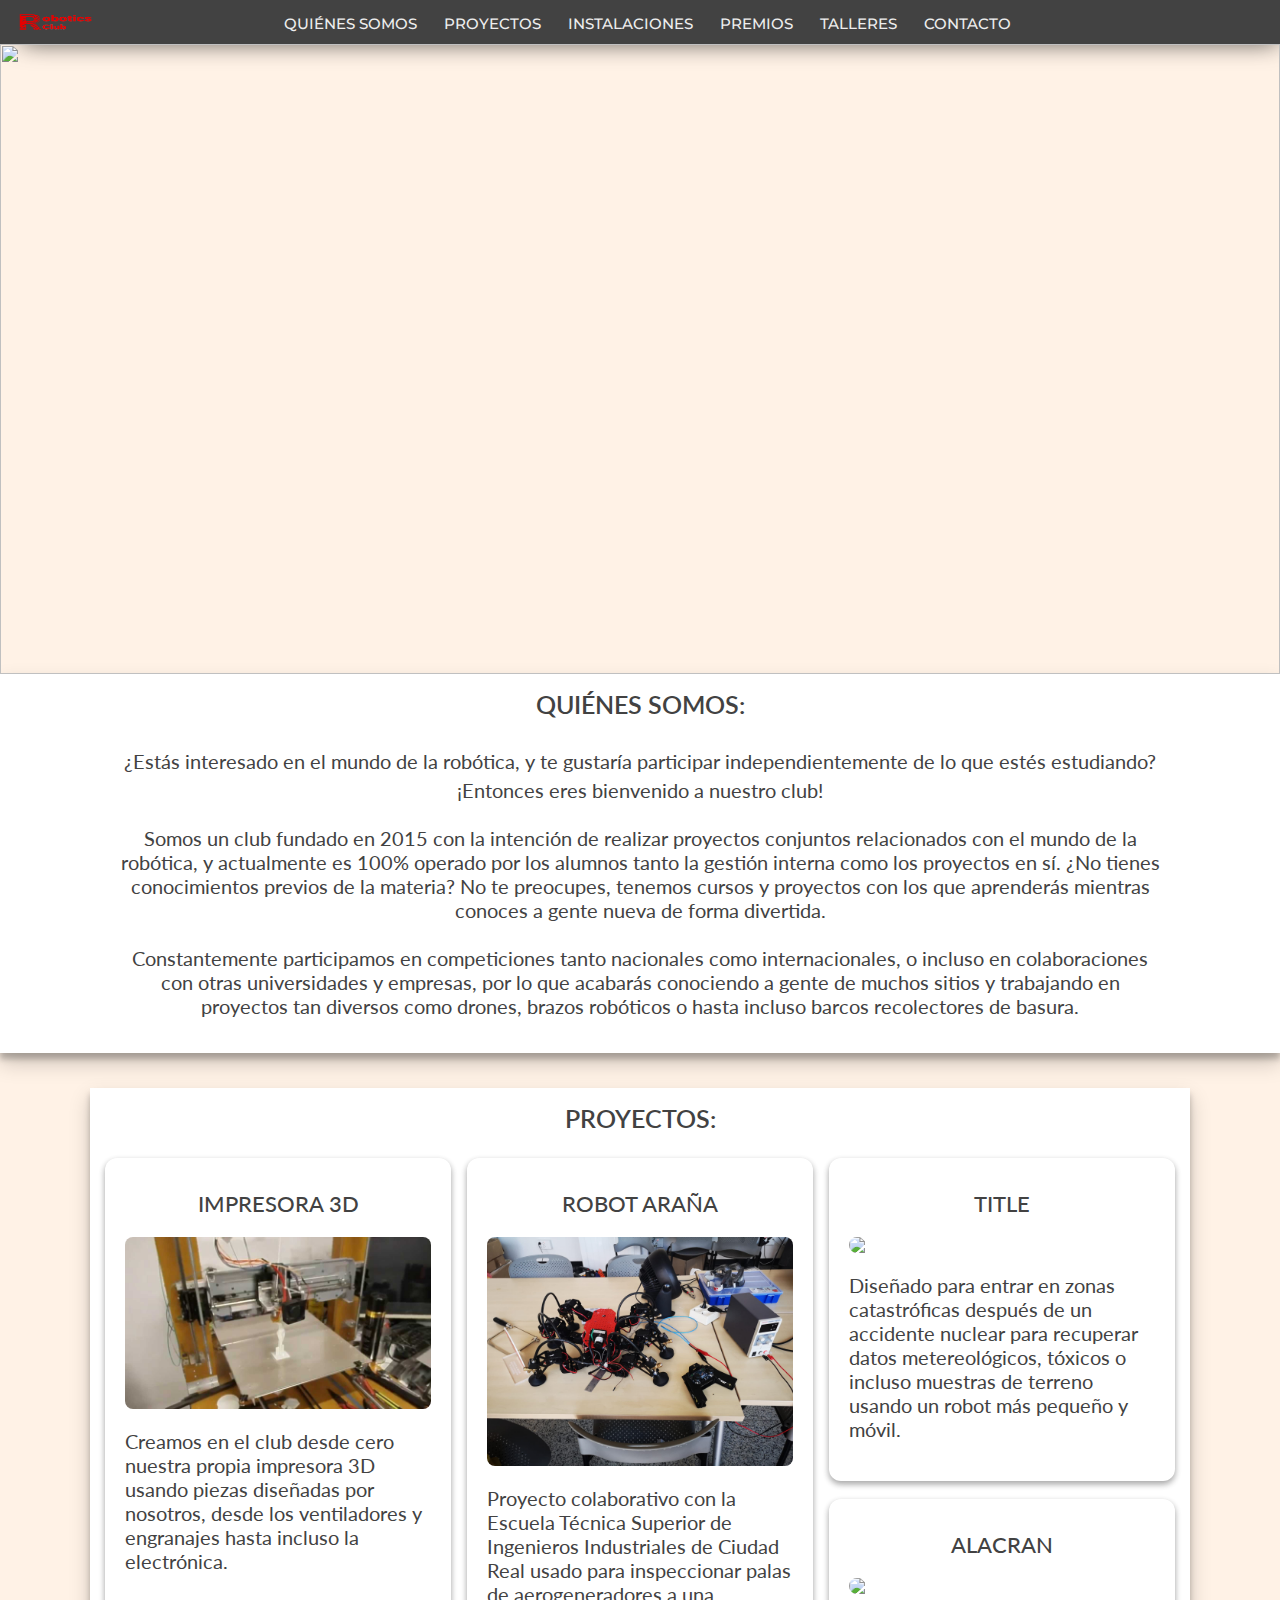
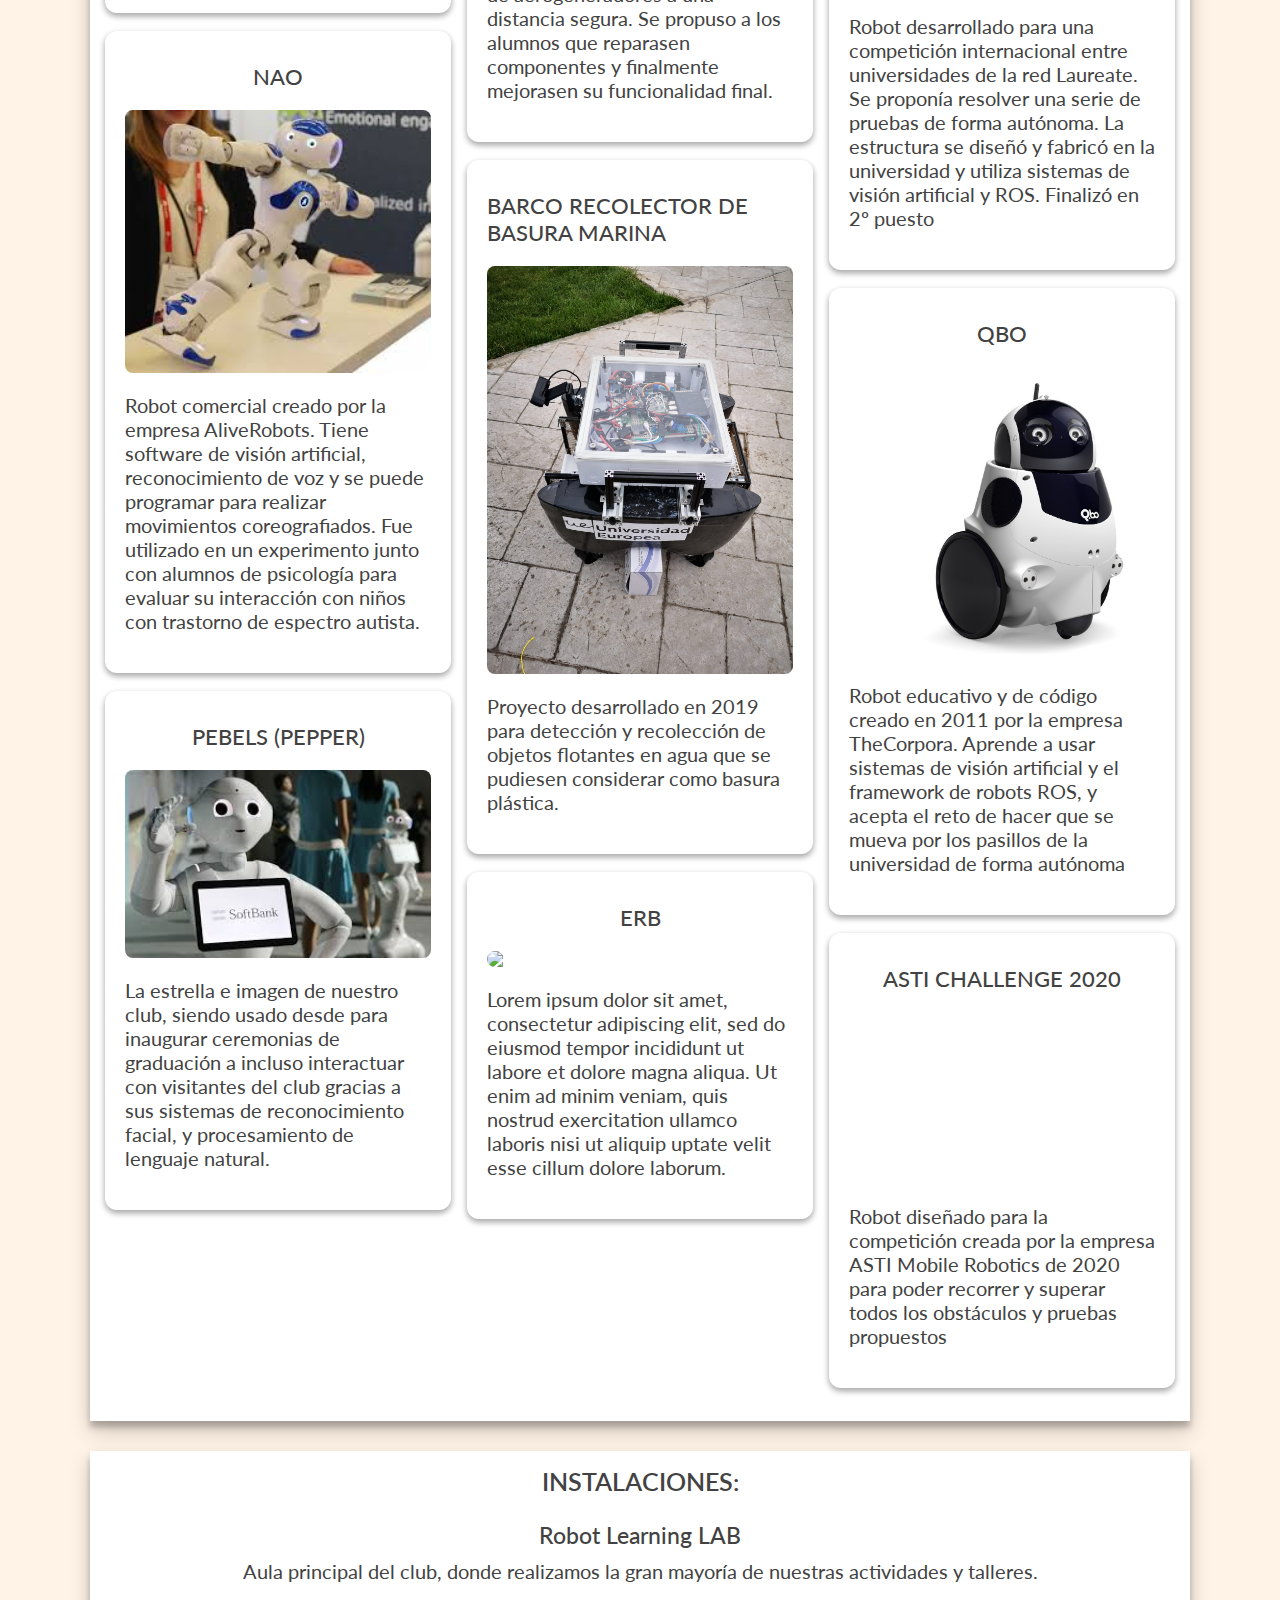
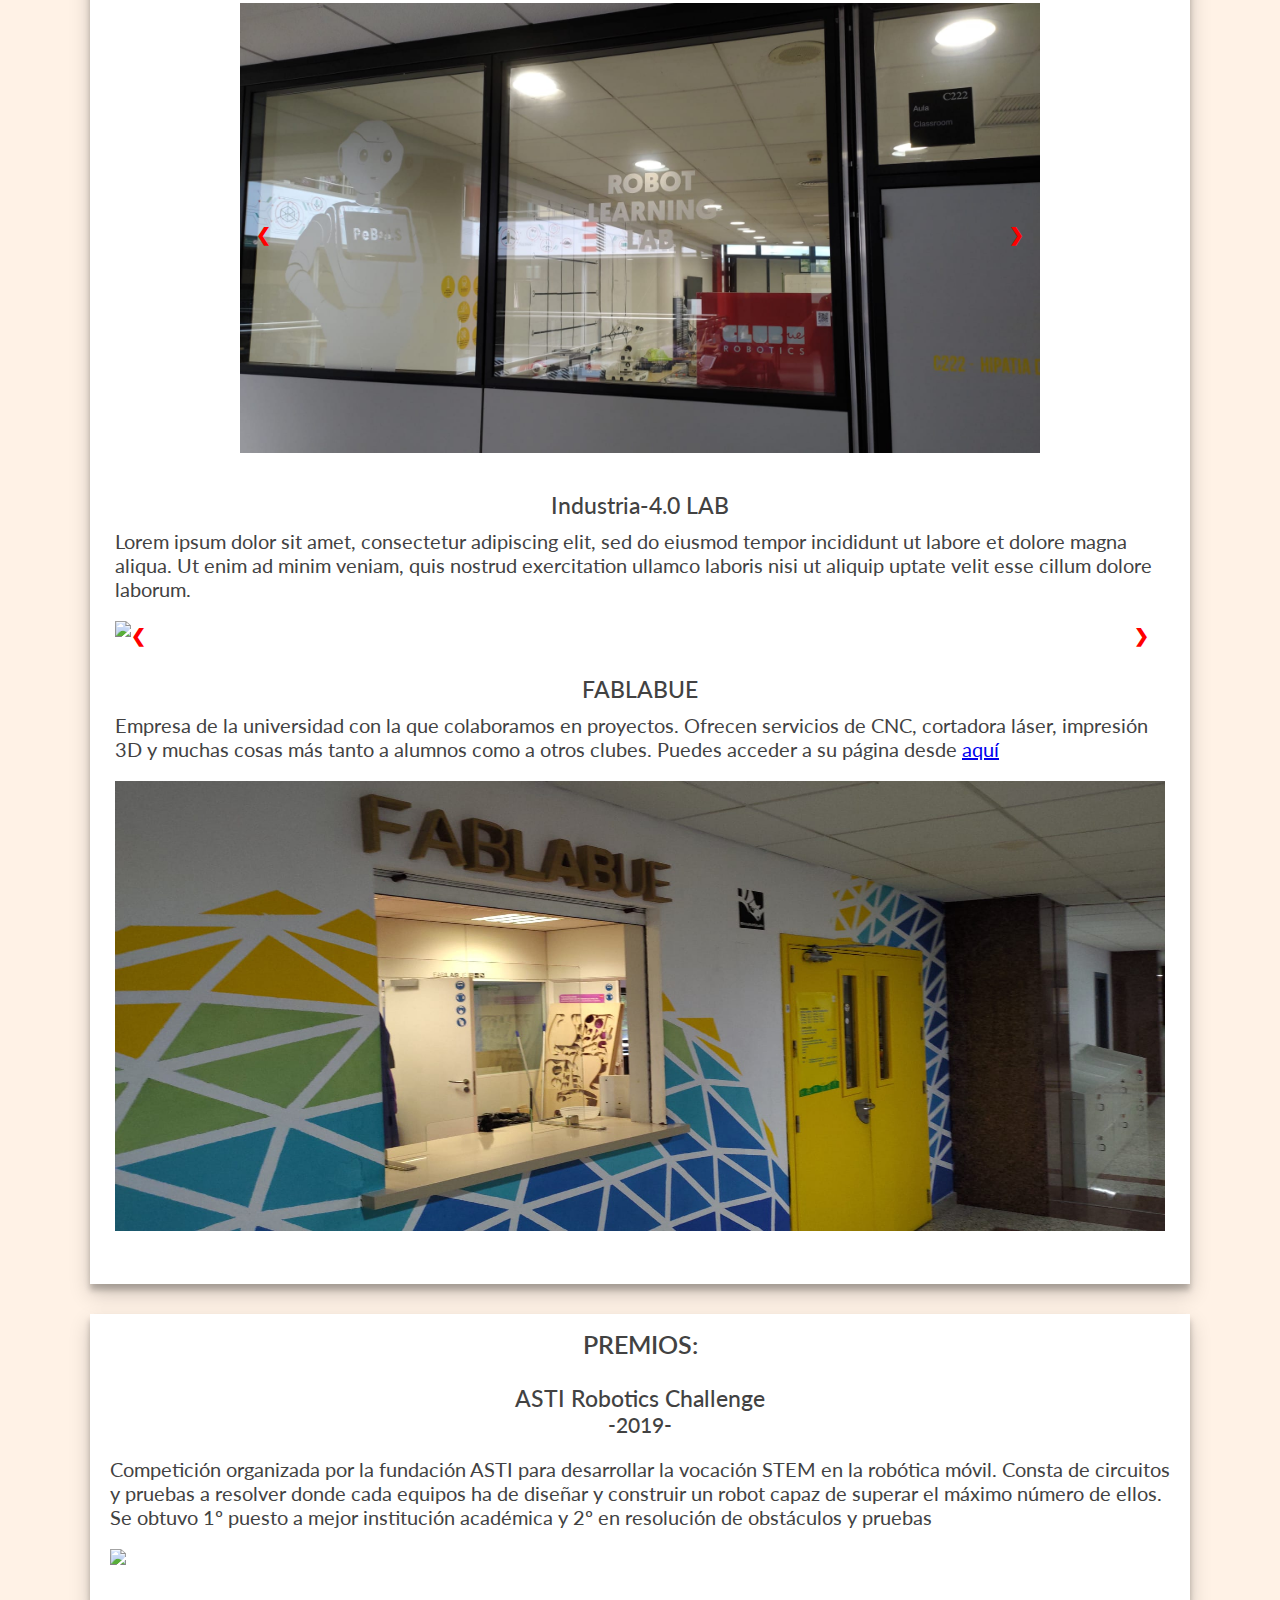
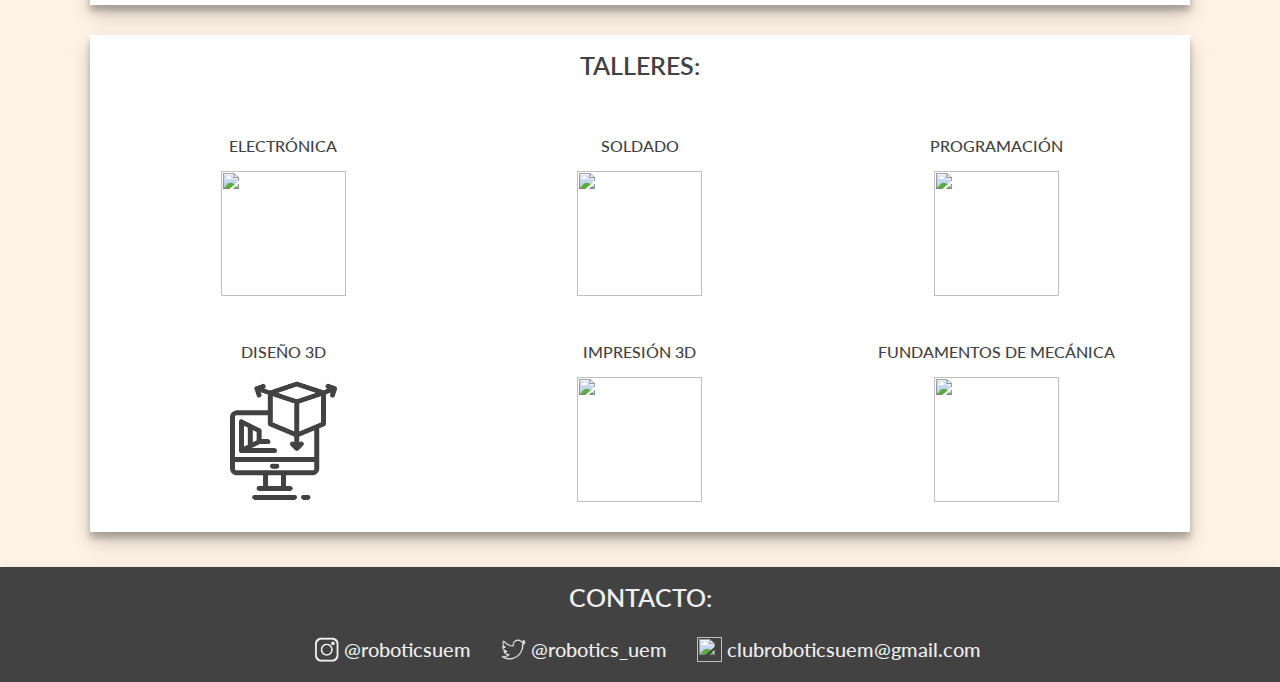
==== index.html @ 1cb6fc31 "Alpha 0.37 Prizes div resized" ====
<!DOCTYPE html>
<html lang="es">
<head>
    <title>Robotics Club UEM</title>
    <meta charset="UTF-8">
    <meta name='viewport'
          content='width=device-width, initial-scale=1.0, maximum-scale=1.0, user-scalable=0' >
    <link href='https://fonts.googleapis.com/css?family=Lato:300,400,500,600,700,300italic,400italic' rel='stylesheet' type='text/css'>
    <link href='https://fonts.googleapis.com/css?family=Montserrat:300,400,500,600,700' rel='stylesheet' type='text/css'>
    <link rel="stylesheet" type="text/css" href="assets/index.css">

    <link rel="icon" href="assets/images/icon.png">
</head>
<body>
<div class="header">
    <div class="headerimagediv"><img id ="headerlogo" src="assets/images/logocompleto.png"></div>
    <input type="checkbox" class="toggler">
    <div class="hamburger"><div></div></div>
    <ul class="headeroptions" id="nav-menu">
        <li class="item"><a href="#whoweare-title">QUIÉNES SOMOS</a></li>
        <li class="item"><a href="#projects-title">PROYECTOS</a></li>
        <li class="item"><a href="#facilities-title">INSTALACIONES</a></li>
        <li class="item"><a href="#prizes-title">PREMIOS</a></li>
        <li class="item"><a href="#learning-title">TALLERES</a></li>
        <li class="item"><a href="#contact-title">CONTACTO</a></li>
    </ul>
    <div class="aux-flex"></div>
</div>

<div class="introduction_div">
    <img src="assets/images/introduction.jpg">
</div>

<div id="whowearediv">
    <h2 class="section_title" id="whoweare-title">QUIÉNES SOMOS:</h2>
    <p>¿Estás interesado en el mundo de la robótica, y te gustaría participar independientemente de lo que estés estudiando?</p><p> ¡Entonces eres bienvenido a nuestro club!</p><br/>
    <p>Somos un club fundado en 2015 con la intención de realizar proyectos conjuntos relacionados con el mundo de la robótica, y actualmente es 100% operado por los alumnos tanto la gestión interna como los proyectos en sí.
        ¿No tienes conocimientos previos de la materia? No te preocupes, tenemos cursos y proyectos con los que aprenderás mientras conoces a gente nueva de forma divertida.</p><br/>
    <p>Constantemente participamos en competiciones tanto nacionales como internacionales, o incluso en colaboraciones con otras universidades y empresas, por lo que acabarás conociendo a gente de muchos sitios y trabajando en proyectos
        tan diversos como drones, brazos robóticos o hasta incluso barcos recolectores de basura.</p>
</div>

<div class="content-section">

    <div class="contenedor">
        <h2 class="section_title" id="projects-title">PROYECTOS:</h2>
        <div class="grid_container">
            <div class="card">
                    <div class="project">
                        <p class="title">IMPRESORA 3D</p>
                        <img src="assets/images/projects/3d.jpg">
                        <p class="project-description">Creamos en el club desde cero nuestra propia impresora 3D usando piezas diseñadas por nosotros, desde los ventiladores y engranajes hasta incluso la electrónica.</p>
                    </div>
                </div>

            <div class="card">
                    <div class="project">
                        <p class="title">NAO</p>
                        <img src="assets/images/projects/nao.jpeg">
                        <p class="project-description">Robot comercial creado por la empresa AliveRobots. Tiene software de visión artificial, reconocimiento de voz y se puede programar para realizar movimientos coreografiados. Fue utilizado en un experimento junto con alumnos de psicología para evaluar su interacción con niños con trastorno de espectro autista.</p>
                    </div>
                </div>

            <div class="card">
                    <div class="project">
                        <p class="title">PEBELS (PEPPER)</p>
                        <img src="assets/images/projects/pepper.jpeg">
                        <p class="project-description">La estrella e imagen de nuestro club, siendo usado desde para inaugurar ceremonias de graduación a incluso interactuar con visitantes del club gracias a sus sistemas de reconocimiento facial, y procesamiento de lenguaje natural.</p>
                    </div>
                </div>

            <div class="card">
                    <div class="project">
                        <p class="title">ROBOT ARAÑA</p>
                        <img src="assets/images/projects/robot-ara.jpeg">
                        <p class="project-description">Proyecto colaborativo con la Escuela Técnica Superior de Ingenieros Industriales de Ciudad Real usado para inspeccionar palas de aerogeneradores a una distancia segura. Se propuso a los alumnos que reparasen componentes y finalmente mejorasen su funcionalidad final.</p>
                    </div>
                </div>

            <div class="card">
                    <div class="project">
                        <p class="title">BARCO RECOLECTOR DE BASURA MARINA</p>
                        <img src="assets/images/projects/ship.jpeg">
                        <p class="project-description">Proyecto desarrollado en 2019 para detección y recolección de objetos flotantes en agua que se pudiesen considerar como basura plástica.</p>
                    </div>
                </div>

            <div class="card">
                    <div class="project">
                        <p class="title">ERB</p>
                        <img src="assets/images/projects/erb.jpeg">
                        <p class="project-description">Lorem ipsum dolor sit amet, consectetur adipiscing elit, sed do eiusmod tempor incididunt ut labore et
                            dolore magna aliqua. Ut enim ad minim veniam, quis nostrud exercitation ullamco laboris nisi ut aliquip
                            uptate velit esse cillum dolore laborum.</p>
                    </div>
                </div>

            <div class="card">
                    <div class="project">
                        <p class="title">TITLE</p>
                        <img src="assets/images/projects/white.jpeg">
                        <p class="project-description">Diseñado para entrar en zonas catastróficas después de un accidente nuclear para recuperar datos metereológicos, tóxicos o incluso muestras de terreno usando un robot más pequeño y móvil.</p>
                    </div>
                </div>

            <div class="card">
                    <div class="project">
                        <p class="title">ALACRAN</p>
                        <img src="assets/images/projects/alacran.jpeg">
                        <p class="project-description">Robot desarrollado para una competición internacional entre universidades de la red Laureate. Se proponía resolver una serie de pruebas de forma autónoma. La estructura se diseñó y fabricó en la universidad y utiliza sistemas de visión artificial y ROS. Finalizó en 2º puesto</p>
                    </div>
                </div>

            <div class="card">
                <div class="project">
                    <p class="title">QBO</p>
                    <img src="assets/images/projects/qbo.jpg">
                    <p class="project-description">Robot educativo y de código creado en 2011 por la empresa TheCorpora. Aprende a usar sistemas de visión artificial y el framework de robots ROS, y acepta el reto de hacer que se mueva por los pasillos de la universidad de forma autónoma</p>
                </div>
            </div>

            <div class="card">
                <div class="project">
                    <p class="title">ASTI CHALLENGE 2020</p>
                    <div class="video-responsive"><iframe width="560" height="315" src="https://www.youtube.com/embed/FvrqVUSh0zk" title="YouTube video player" frameborder="0" allow="accelerometer; autoplay; clipboard-write; encrypted-media; gyroscope; picture-in-picture" allowfullscreen></iframe></div>
                        <p class="project-description">Robot diseñado para la competición creada por la empresa ASTI Mobile Robotics de 2020 para poder recorrer y superar todos los obstáculos y pruebas propuestos</p>
                    </div>
                </div>

        </div>
    </div>

    <div class="contenedor">
        <h2 class="section_title" id="facilities-title">INSTALACIONES:</h2>
        <div class="facility">
            <p class="facility-title">Robot Learning LAB</p>
            <p class="facility-description">Aula principal del club, donde realizamos la gran mayoría de nuestras actividades y talleres.</p>
            <div class="slidediv">
                <div class="slideshow-div">
                    <!-- Full-width images with number and caption text -->
                    <div class="slideimagediv fadeimageanimation roboticsimage">
                        <img class="slideimage" src="assets/images/roboticslab_images/robotics_1.jpg">
                    </div>
                    <div class="slideimagediv fadeimageanimation roboticsimage">
                        <img class="slideimage" src="assets/images/roboticslab_images/robotics_2.jpg">
                    </div>
                    <div class="slideimagediv fadeimageanimation roboticsimage">
                        <img class="slideimage" src="assets/images/roboticslab_images/robotics_3.jpg">
                    </div>
                    <!-- Next and previous buttons -->
                    <a class="leftslidebtn" style="color: #ff0000" onclick="plusSlides(-1,'roboticsimage')">&#10094;</a>
                    <a class="rightslidebtn" style="color: red" onclick="plusSlides(1,'roboticsimage')">&#10095;</a>
                </div>
            </div>
        </div>
        <div class="facility">
            <p class="facility-title">Industria-4.0 LAB</p>
            <p class="facility-description">Lorem ipsum dolor sit amet, consectetur adipiscing elit, sed do eiusmod tempor incididunt ut labore et
                dolore magna aliqua. Ut enim ad minim veniam, quis nostrud exercitation ullamco laboris nisi ut aliquip
                uptate velit esse cillum dolore laborum.</p>
            <div class="slidediv">
                <div class="slideshow-div">
                    <!-- Full-width images with number and caption text -->
                    <div class="slideimagediv fadeimageanimation iotimage">
                        <img class="slideimage" src="assets/images/iotlab_images/iot_1.jpg">
                    </div>
                    <div class="slideimagediv fadeimageanimation iotimage">
                        <img class="slideimage" src="assets/images/iotlab_images/iot_2.jpg">
                    </div>
                    <div class="slideimagediv fadeimageanimation iotimage">
                        <img class="slideimage" src="assets/images/iotlab_images/iot_3.jpg">
                    </div>
                    <!-- Next and previous buttons -->
                    <a class="leftslidebtn" style="color: #ff0000" onclick="plusSlides(-1,'iotimage')">&#10094;</a>
                    <a class="rightslidebtn" style="color: red" onclick="plusSlides(1,'iotimage')">&#10095;</a>
                </div>
            </div>
        </div>
        <div class="facility">
            <p class="facility-title">FABLABUE</p>
            <p class="facility-description">Empresa de la universidad con la que colaboramos en proyectos. Ofrecen servicios de CNC, cortadora láser, impresión 3D y muchas cosas más tanto a alumnos como a otros clubes. Puedes acceder a su página desde <a href="http://fablab.uem.es/beta/">aquí</a></p>
            <div class="slidediv">
                <div class="slideshow-div">
                    <img class="slideimage" src="assets/images/fablab_images/fablab_1.jpg">
                </div>
            </div>
        </div>
    </div>

    <div class="contenedor">
        <h2 class="section_title" id="prizes-title">PREMIOS:</h2>
        <div class="prizes">
            <div class="prize">
                <p class="prize_title">ASTI Robotics Challenge</p>
                <p class="prize_date">-2019-</p>
                <p class="prize_description">Competición organizada por la fundación ASTI para desarrollar la vocación STEM en la robótica móvil. Consta de circuitos y pruebas a resolver donde cada equipos ha de diseñar y construir un robot capaz de superar el máximo número de ellos. Se obtuvo 1º puesto a mejor institución académica y 2º en resolución de obstáculos y pruebas</p>
                <img class="prize_image" src="assets/images/prize_images/asti2019.jpeg">
            </div>
        </div>

    </div>

    <div class="contenedor">
        <h2 class="section_title" id="learning-title">TALLERES:</h2>
        <div class="workshops">
            <div class="workshop">
                <p class="workshop-title">ELECTRÓNICA</p>
                <img class="workshop-icons" src="assets/images/workshop-icons/circuits.png">
            </div>
            <div class="workshop">
                <p class="workshop-title">SOLDADO</p>
                <img class="workshop-icons" src="assets/images/workshop-icons/soldering_iron.png">
            </div>
            <div class="workshop">
                <p class="workshop-title">PROGRAMACIÓN</p>
                <img class="workshop-icons" src="assets/images/workshop-icons/programming.png">
            </div>
            <div class="workshop">
                <p class="workshop-title">DISEÑO 3D</p>
                <img class="workshop-icons" src="assets/images/workshop-icons/3d_design.png">
            </div>
            <div class="workshop">
                <p class="workshop-title">IMPRESIÓN 3D</p>
                <img class="workshop-icons" src="assets/images/workshop-icons/3d_print.png">
            </div>
            <div class="workshop">
                <p class="workshop-title">FUNDAMENTOS DE MECÁNICA</p>
                <img class="workshop-icons" src="assets/images/workshop-icons/mechanics_fundamentals.png">
            </div>
        </div>
    </div>
    <!--<div>Icons made by <a href="https://www.flaticon.com/authors/photo3idea-studio" title="photo3idea_studio">photo3idea_studio</a> from <a href="https://www.flaticon.com/" title="Flaticon">www.flaticon.com</a></div>-->
</div>

<div class="contact_section">
    <h2 class="section_title" id="contact-title">CONTACTO:</h2>
    <div class="contact_div">
        <div class="social_media">
            <div class="contact"><img class="socialicons" src="assets/images/social-icons/instagram-logo.png"><p class="contact_element">@roboticsuem</p></div>
            <div class="contact"><img class="socialicons" src="assets/images/social-icons/twitter.png"><p class="contact_element">@robotics_uem</p></div>
            <div class="contact"><img class="socialicons" src="assets/images/social-icons/gmail.png"><p class="contact_element">clubroboticsuem@gmail.com</p></div>
        </div>
    </div>
</div>

</body>
<script src="https://ajax.googleapis.com/ajax/libs/jquery/1.7.1/jquery.min.js"></script>
<script src="assets/scripts/slider.js"></script>
<script src="assets/scripts/sendmailajax.js"></script>
</html>
---- assets/index.css ----
@import "slider.css";
@import "hamburger.css";

html{
    scroll-behavior: smooth;
}


body{
    margin:0;
    background: #fff2e6;
    font-family: 'Lato', arial, sans-serif;
    -webkit-font-smoothing: antialiased;
    -moz-osx-font-smoothing: grayscale;
}


/*Container for the header*/
.header{
    width: 100%;
    height: calc(2vh + 2vw);
    background-color: #424242;
    box-shadow: 10px 10px 24px -12px rgba(0,0,0,0.75);
    transition: 0.3s;
    display: flex;
    flex-direction: row;
}

.headeroptions {
    display: flex;
    flex-direction: row;
    flex-wrap: wrap;
    justify-content: center;
    align-items: center;
}

.headeroptions li {
    font-size: 15px;
    white-space: nowrap;
    padding: 1.5vh;
    font-family: 'Montserrat', sans-serif;
    font-weight: 500;
}

.headeroptions li:hover{
    background-color: #696969;
}

.headerimagediv{
    margin-left: 15px;
    flex: 1;
    display: flex;
    flex-direction: row;
    align-content: center;
    align-items: center;
}
#headerlogo{
    height: calc(1.4vh + 1.4vw);
    width: calc(5vh + 3vw);
}

.header ul{
    list-style-type: none;
    padding-inline-start: 0px;
    margin-block-end: 0;
    margin-block-start: 0;
}

.header ul li{
    position: relative;
}

.header a{
    text-decoration: none;
    color: #eeeeee;
}

.aux-flex{
    flex:1;
    display: flex;
    flex-direction: row;
    flex-wrap: wrap;
    justify-content: center;
    align-items: center;
}


/**/
.introduction_div{
    display: flex;
    flex-direction: column;
    align-content: center;
    align-items: center;
    width: 100%;
    height: 70vh;
}

.introduction_div img{
    width: 100%;
    height: 100%;
}

.section_title{
    margin: 0;
    font-family: 'Lato';
    padding-bottom: 25px;
    font-size: 25px;
    font-weight: 600;

}


#whowearediv{
    width: 100%;
    height: auto;
    display: flex;
    flex-direction: column;
    align-items: center;
    justify-content: center;
    padding-top: 15px;
    padding-bottom: 35px;
    margin-bottom: 20px;
    box-shadow: 0 10px 20px rgba(0,0,0,0.19), 0 6px 6px rgba(0,0,0,0.23);
    transition: 0.1s;
    background-color: #fff;
    color: #424242;
}

#whowearediv p{
    max-width: 1050px;
    font-family: 'Lato';
    font-weight: 400;
    margin: 5px 0px 0px 0px;
    font-size: 20px;
    text-align: center;
}
/**/

.content-section{
    width: 100%;
    height: auto;
    display: flex;
    flex-direction: column;
    align-items: center;
    justify-content: center;
    position: static;
    font-family: 'Lato';
    color: #424242;
}

.contenedor{
    background-color: #fff;
    width: 1100px;
    height: auto;
    display: flex;
    flex-direction: column;
    align-items: center;
    justify-content: center;
    padding: 15px;
    margin: 15px;
    box-shadow: 0 10px 20px rgba(0,0,0,0.19), 0 6px 6px rgba(0,0,0,0.23);
    transition: 0.3s;
}


/*Project section*/
.grid_container{
    column-count: 3;
}


.card{
    display: inline-block;
    overflow: hidden;
    border-radius: 12px;
    padding: 10px 20px 20px 20px;
    margin-bottom: 15px;
    background: #fff;
    /*-webkit-box-shadow: 10px 10px 24px -12px rgba(0,0,0,0.75);
    -moz-box-shadow: 10px 10px 24px -12px rgba(0,0,0,0.75);*/
    box-shadow: 0 3px 6px rgba(0,0,0,0.16), 0 3px 6px rgba(0,0,0,0.23);
    transition: 0.3s;
    width: auto;
}

.project{
    display: flex;
    flex-direction: column;
    align-content: center;
    align-items: center;
}

.card img{
    width: 100%;
    max-height: 500px;
    border-radius: 8px;
}

.project .title{
    font-weight: 500;
    font-size: 22px;
    margin-bottom: 20px;
}

.project-description{
    font-size: 20px;
    font-weight: 400;
}


.video-responsive{
    display: flex;
    flex-direction: column;
    align-content: center;
    align-items: center;
    width: 100%;
    height: 0;
    padding-bottom: 56.25%;
    position: relative;
}
.video-responsive iframe {
    position: absolute;
    width: 100%;
    height: 100%;
}

/*Facilities*/
.facility{
    display: flex;
    flex-direction: column;
    align-items: center;
    align-content: center;
    margin-left: 10px;
    margin-right: 10px;
    margin-bottom: 35px;
}

.facility-title{
    font-weight: 500;
    font-size: 23px;
    margin: 0;
    padding: 0;
}

.facility-description{
    margin-block-start: 0.5em;
    font-size: 20px;
    font-weight: 400;
}


/*Prizes section*/


.prizes{
    display: flex;
    flex-direction: row;
    align-items: center;
    justify-content: space-evenly;
    flex-wrap: wrap;

}

.prize{
    display: flex;
    flex-direction: column;
    align-items: center;
    justify-content: center;
    width: 100%;
    margin-left: 5px;
    margin-right: 5px;
    margin-bottom: 25px;
}


.prize_image{
    width: 100%;
    height: auto;
}
.prize_title{
    font-weight: 500;
    font-size: 23px;
    margin: 0;
    padding: 0;
}
.prize_date{
    font-weight: 500;
    font-size: 21px;
    margin: 0;
    padding: 0;

}
.prize_description{
    font-size: 20px;
    font-weight: 400;
}
/*Workshop section*/

.workshops{
    width: 100%;
    display: grid;
    grid-template-columns: repeat(3, [col-start] 1fr);
    align-items: center;
    justify-content: center;
}


.workshop{
    display: flex;
    flex-direction: column;
    align-items: center;
    justify-content: center;
    margin: 15px;
    max-height: 300px;
}

.workshop-title{
    font-weight: 500;
}

.workshop-icons{
    width: 125px;
    height: 125px;
}

/*Contact section*/
.contact_section{
    width: 100%;
    display: flex;
    flex-direction: column;
    align-items: center;
    align-content: center;
    background-color: #424242;
    color: #eeeeee;
    margin-top: 20px;
    padding-top: 15px;
    padding-bottom: 15px;
    box-shadow: 0 10px 20px rgba(0,0,0,0.19), 0 6px 6px rgba(0,0,0,0.23);
    transition: 0.1s;
}

.contact_div{
    display: flex;
    flex-direction: row;
    align-items: flex-start;
}

.social_media{
    height: auto;
    display: flex;
    flex-direction: row;
    justify-content: center;
    margin-left: 15px;
}

.contact{
    width: auto;
    display: flex;
    flex-direction: row;
    margin-left: 15px;
    margin-right: 15px;
    font-size: 20px;
}

.contact_element{
    margin: 0;
    font-weight: 500;
}

.socialicons{
    width: 25px;
    height:25px;
    margin-right: 5px;
    margin-bottom: 5px;
}

#contact_form_div{
    display: flex;
    flex-direction: column;
    align-content: center;
    align-items: center;
    max-width: 300px;
    margin-left: 15px;
}

#contact_form_div input{
    width: 100%;
    height: 30px;
    border-radius: 5px;
    margin: 2px;
    font-family: 'Lato', arial, sans-serif;
    font-weight: 400;
    color: #424242;
    font-size: 15px;
}
#contact_form_div textarea{
    width: 100%;
    height: 150px;
    border-radius: 5px;
    margin: 2px;
    resize: none;
    font-family: 'Lato', arial, sans-serif;
    font-weight: 400;
    color: #424242;
    font-size: 15px;
}

#contact_form_div button{
    height: 25px;
    border-radius: 5px;
    font-family: 'Lato', arial, sans-serif;
    font-weight: 400;
    color: #424242;
    font-size: 15px;
}


/*Media Queries*/

@media (max-width: 1050px) {
    .header{
        height: calc(3vh + 3vw);
    }
    #headerlogo{
        height: calc(2vh + 2vw);
        width: calc(8vh + 4vw);
    }
    .header .hamburger{
        visibility: visible;
    }
    .headeroptions{
        position: absolute;
        top: calc(3vh + 3vw);
        left: 0;
        display: none;
        flex-direction: column;
        align-items: center;
        align-content: center;
        width: 100%;
        background-color: #505050;
        transition: 0.5s;
    }
    .headeroptions li{
        width: 100%;
        text-align: center;

    }
    .headeroptions li a{
        font-size: calc(1vh + 1vw);
        display: block;
    }
    .hamburger, .toggler{
        visibility: visible;
    }
    #whowearediv p{
        font-size: calc(0.9vh + 0.9vw);
    }

    .section_title{
        font-size: calc(1vh + 1vw);
    }
    .project-description{
        font-size: calc(0.7vh + 0.7vw);
    }

    .slidediv img{
        max-height: 50vh;
    }

    .grid_container{
        column-count: 2;
    }
    .contenedor{
        width: 100%;
    }
    .introduction_div{
        height: auto;
    }

    .section_title{
        font-size: calc(1.2vh + 1.2vw);
    }

    #whowearediv p{
        font-size: calc(1.05vh + 1.05vw);
        margin-left: 15px;
        margin-right: 15px;
    }

    .project .title{
        font-size: calc(1.1vh + 1.1vw);
        margin-top: 0.5vh ;
    }
    .project-description{
        font-size: calc(1vh + 1vw);
    }
    .facility-title{
        font-size: calc(1.1vh + 1.1vw);
    }
    .facility-description{
        font-size: calc(1vh + 1vw);
    }
    .prize_title{
        font-size: calc(1.1vh + 1.1vw);
    }
    .prize_date{
        font-size: calc(1.05vh + 1.05vw);
    }
    .prize_description{
        font-size: calc(1vh + 1vw);
    }
    .workshop img{
        width: 125px;
        height: 125px;
    }
    .workshop-title{
        font-size: calc(1vh + 1vw);
    }

    .contact_element{
        font-size: calc(0.9vh + 0.9vw);
    }


}

@media (max-width: 900px) {
    .prize{
        width: 100%;
    }
    .workshops{
        grid-template-columns: repeat(2, [col-start] 1fr);
    }

}

@media (max-width: 701px) {
    .grid_container{
        column-count: 1;
    }
    .contenedor{
        width: 100%;
    }
    .social_media{
        flex-direction: column;
        margin-left: 0px;
        margin-right: 0px;
    }

}

@media (max-width: 600px), (max-height: 470px){
    .header{
        height: calc(4vh + 4vw);
    }
    #headerlogo{
        height: calc(3vh + 3vw);
        width: calc(10vh + 5vw);
    }
    .headeroptions{
        top: calc(4vh + 4vw);
    }
    #whowearediv p{
        font-size: calc(1.5vh + 1.5vw);
        margin-left: 15px;
        margin-right: 15px;
    }
    .section_title{
        font-size: calc(1.7vh + 1.7vw);
    }
    .project .title{
        font-size: calc(1.6vh + 1.6vw);
        margin-top: 0.5vh ;
    }
    .project-description{
        font-size: calc(1.5vh + 1.5vw);
    }
    .facility-title{
        font-size: calc(1.6vh + 1.6vw);
    }
    .facility-description{
        font-size: calc(1.5vh + 1.5vw);
    }
    .prize_title{
        font-size: calc(1.6vh + 1.6vw);
    }
    .prize_date{
        font-size: calc(1.55vh + 1.55vw);
    }
    .prize_description{
        font-size: calc(1.5vh + 1.5vw);
    }
    .slidediv img{
        max-height: 40vh;
    }
    .workshops{
        grid-template-columns: repeat(1, [col-start] 1fr);
    }
    .workshop img{
        width: 125px;
        height: 125px;
    }
    .workshop-title{
        font-size: calc(1.4vh + 1.4vw);
    }

    .contact_element{
        font-size: calc(1.4vh + 1.4vw);
    }
    .contact_div{
        display: flex;
        flex-direction: column;
        align-items: flex-start;
    }
}
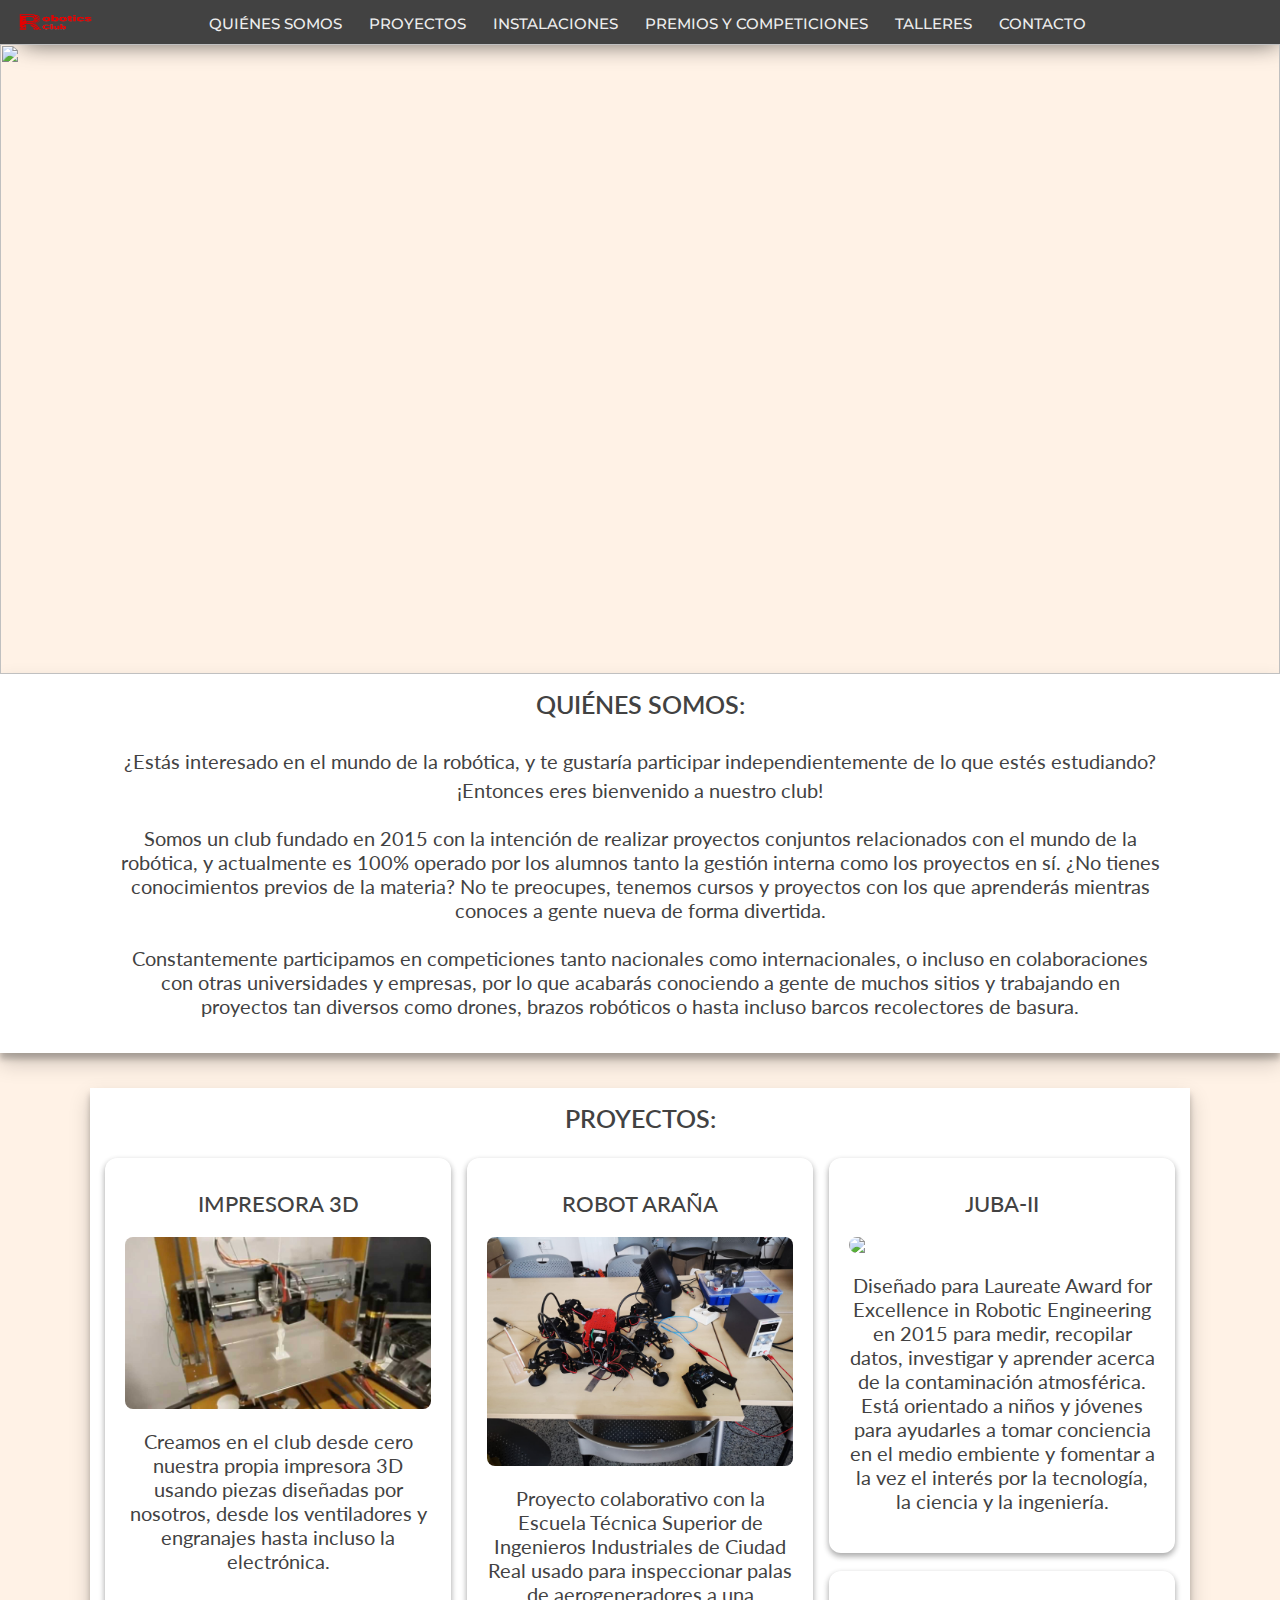
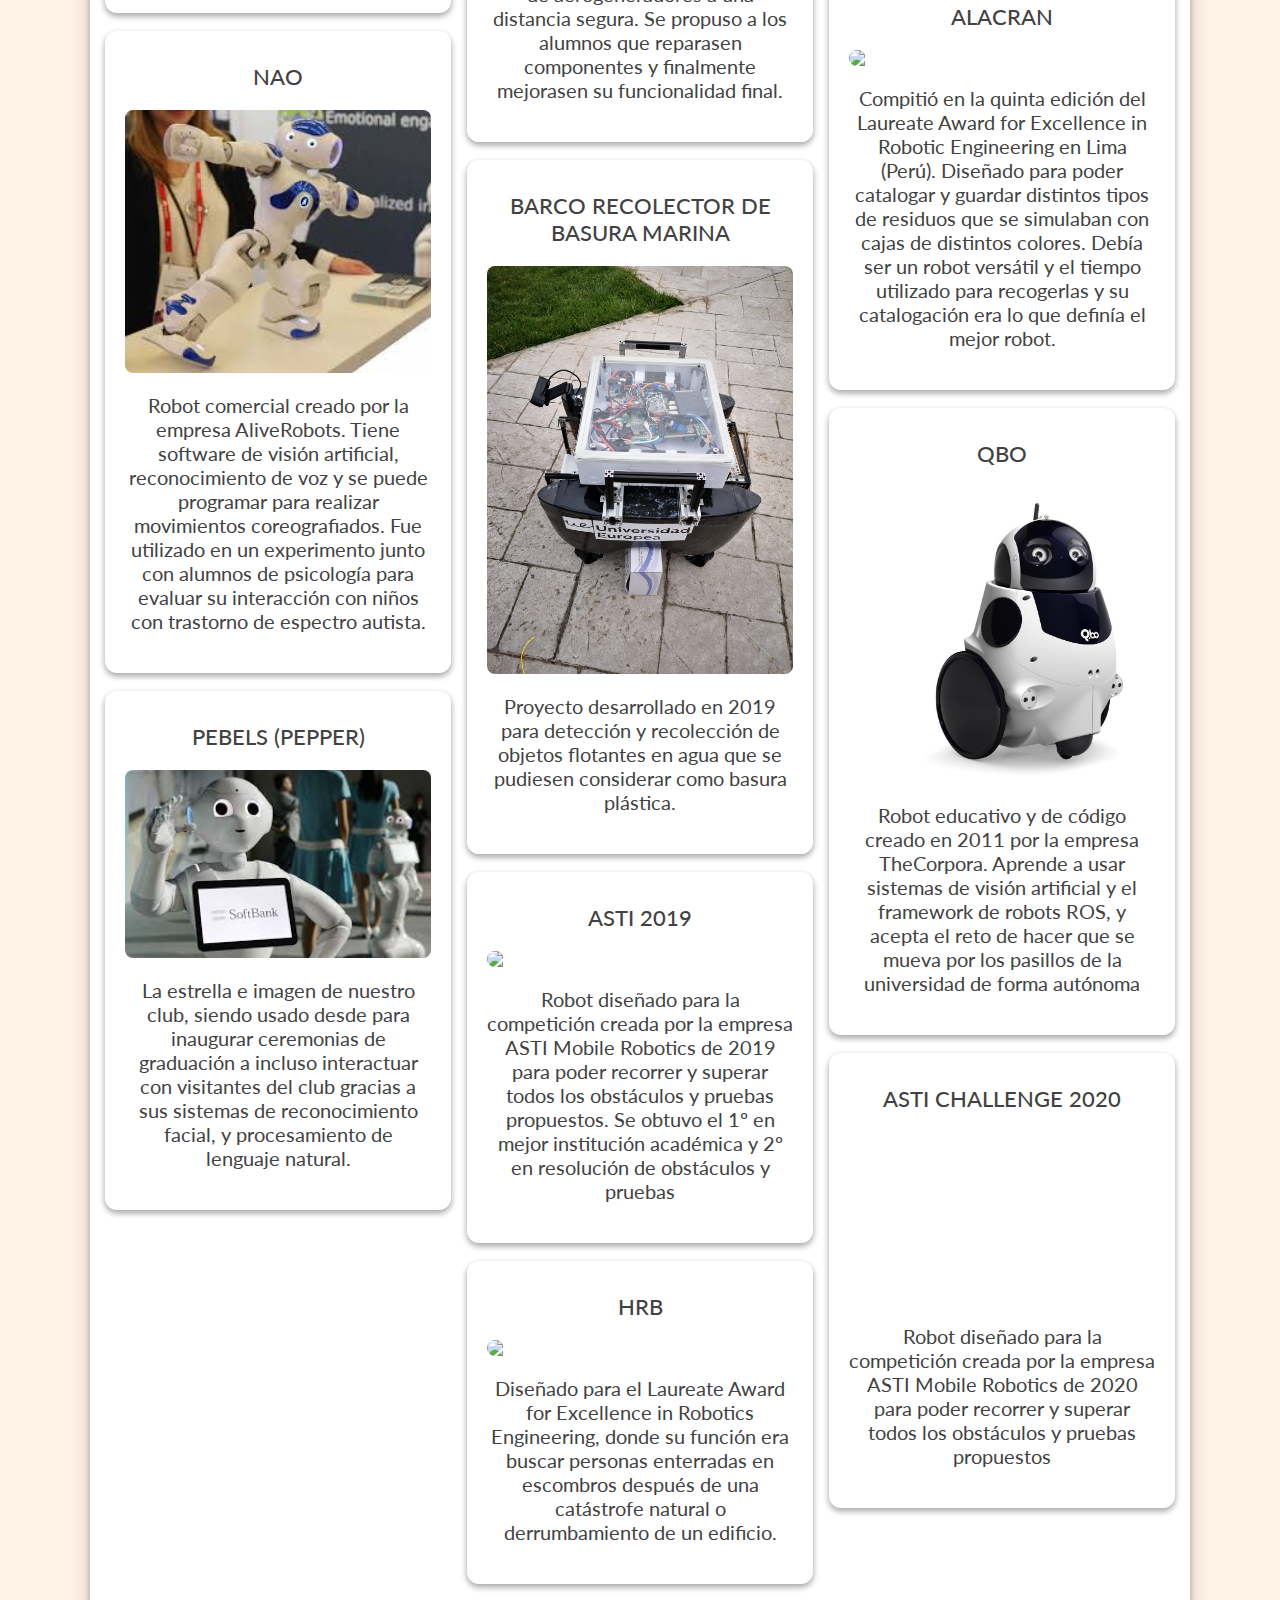
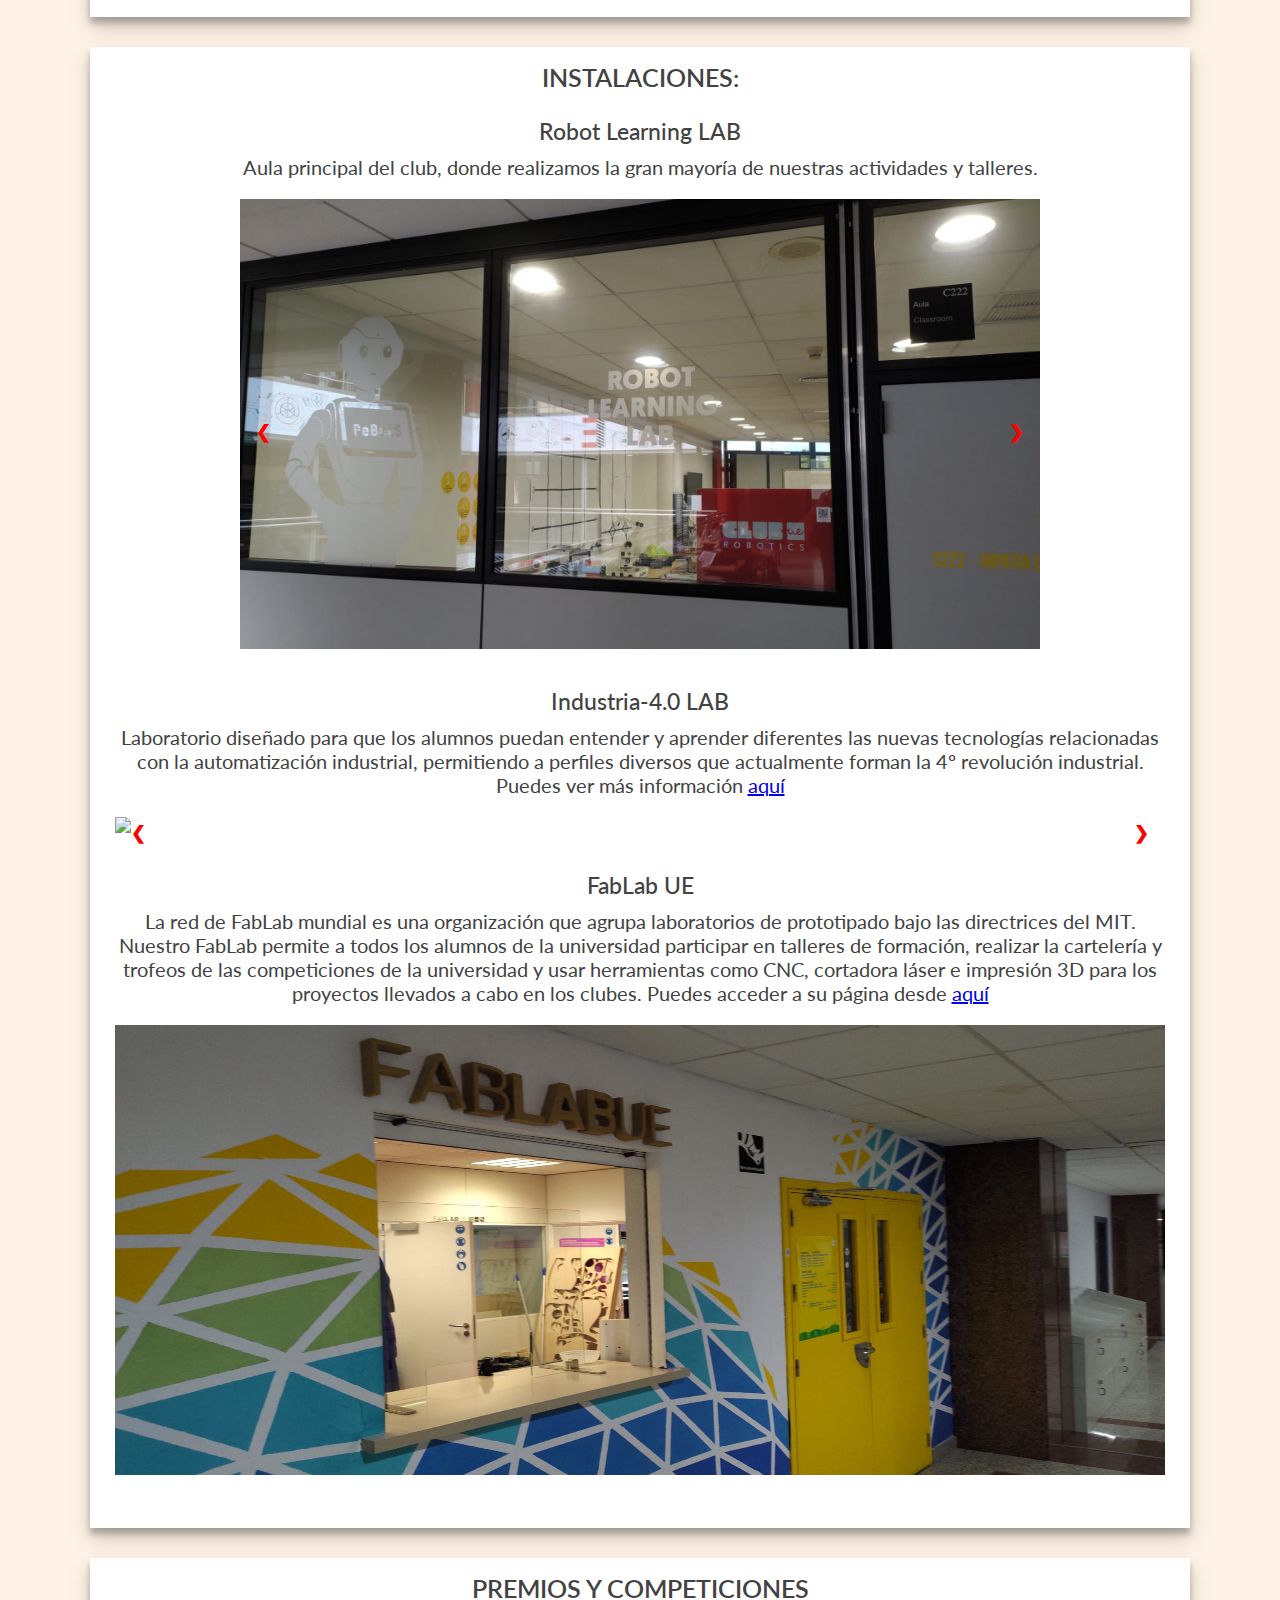
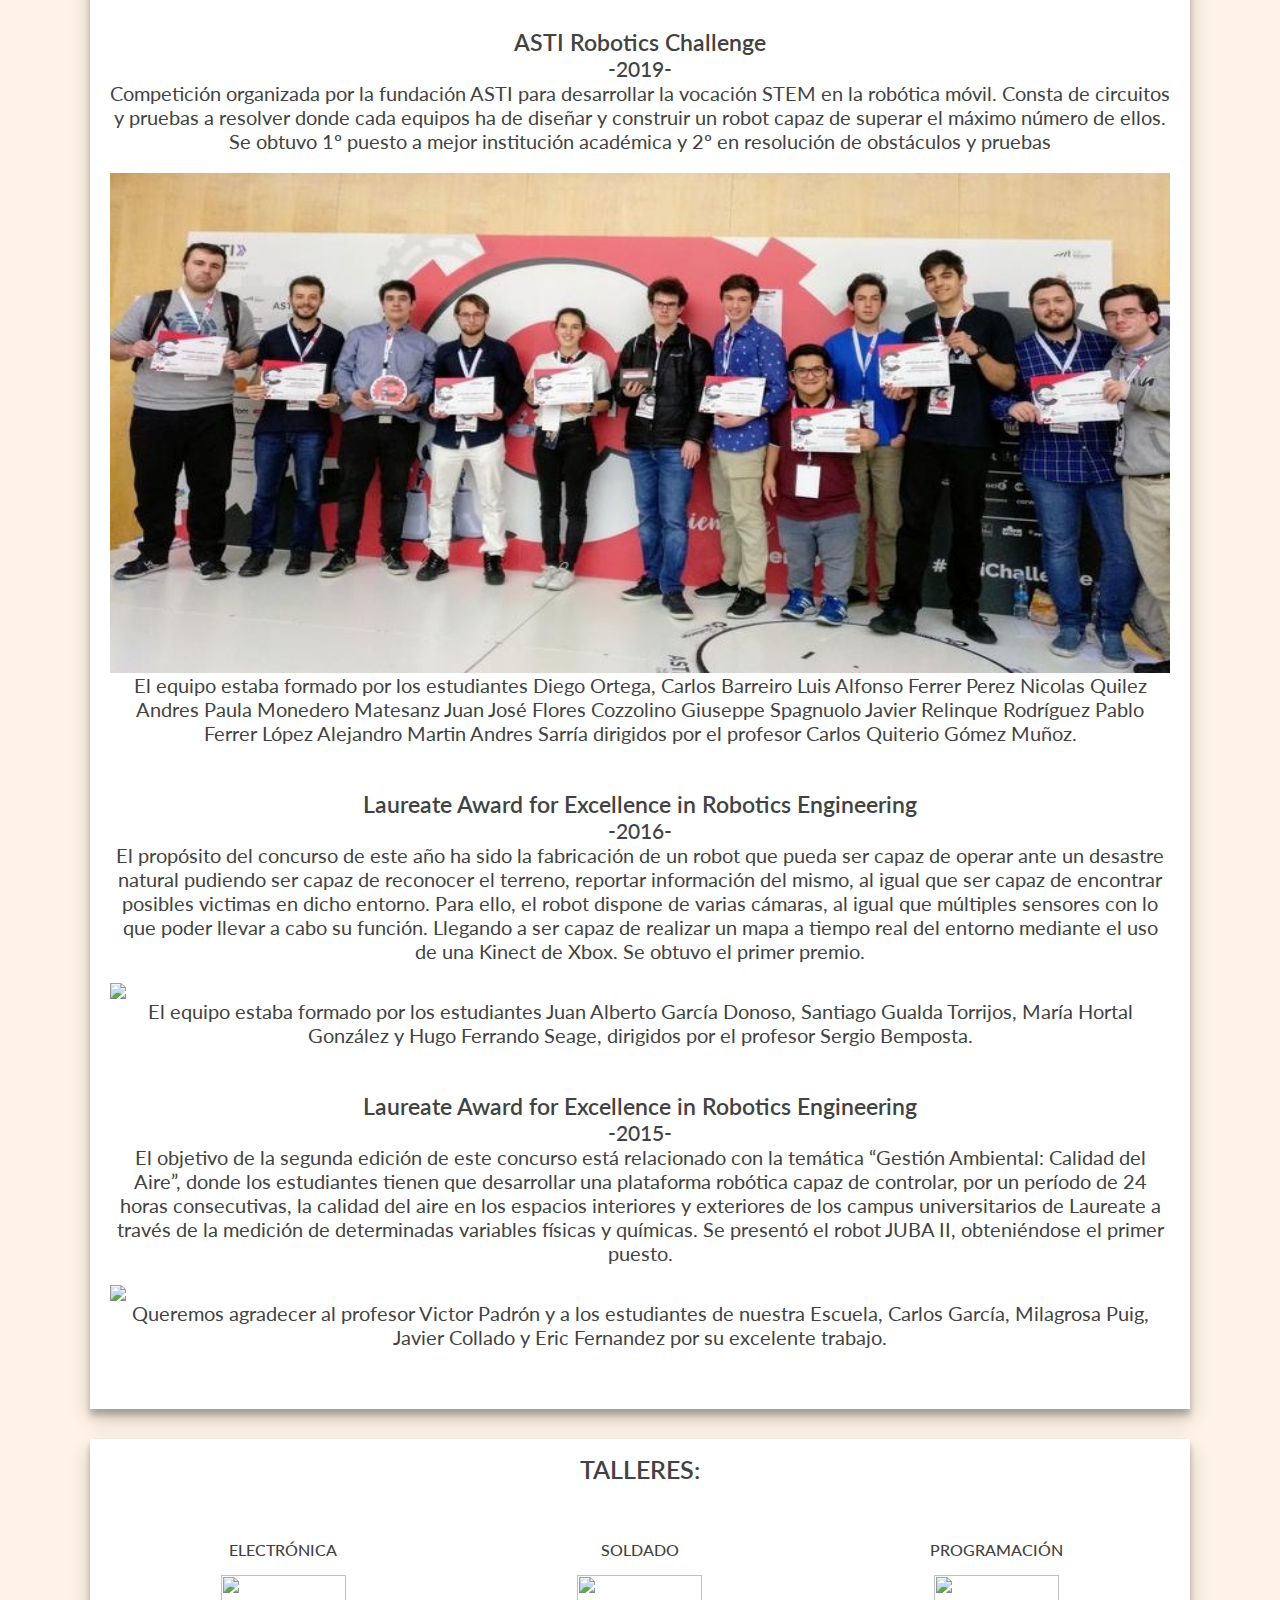
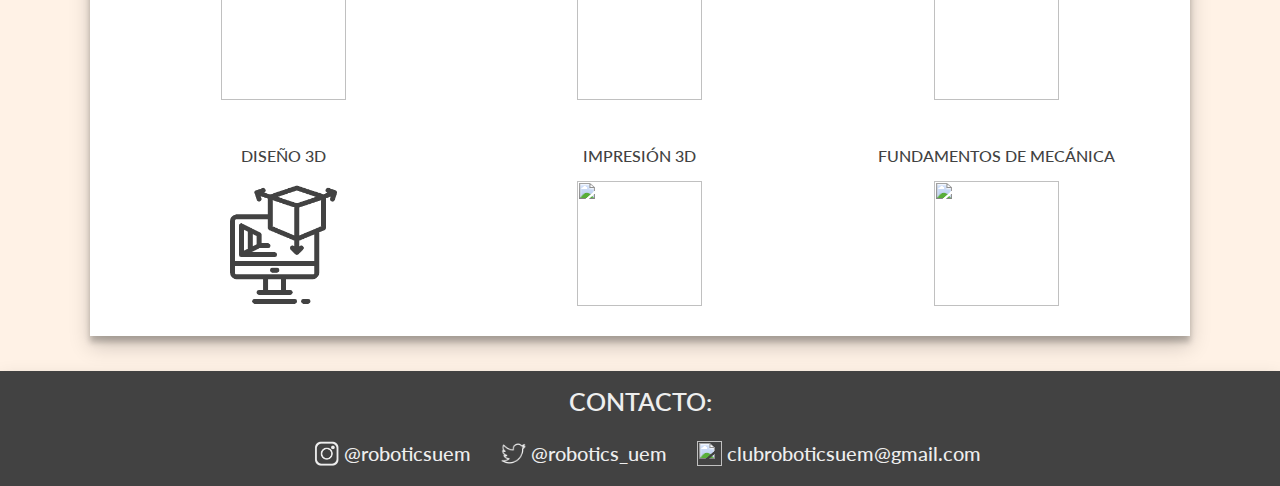
==== commit 32b211f9: "Alpha 0.42 ASTI-2019 Prize added" ====
--- a/index.html
+++ b/index.html
@@ -17,12 +17,12 @@
     <input type="checkbox" class="toggler">
     <div class="hamburger"><div></div></div>
     <ul class="headeroptions" id="nav-menu">
-        <li class="item"><a href="#whoweare-title">QUIÉNES SOMOS</a></li>
-        <li class="item"><a href="#projects-title">PROYECTOS</a></li>
-        <li class="item"><a href="#facilities-title">INSTALACIONES</a></li>
-        <li class="item"><a href="#prizes-title">PREMIOS</a></li>
-        <li class="item"><a href="#learning-title">TALLERES</a></li>
-        <li class="item"><a href="#contact-title">CONTACTO</a></li>
+        <a href="#whoweare-title"><li class="item">QUIÉNES SOMOS</li></a>
+        <a href="#projects-title"><li class="item">PROYECTOS</li></a>
+        <a href="#facilities-title"><li class="item">INSTALACIONES</li></a>
+        <a href="#prizes-title"><li class="item">PREMIOS Y COMPETICIONES</li></a>
+        <a href="#learning-title"><li class="item">TALLERES</li></a>
+        <a href="#contact-title"><li class="item">CONTACTO</li></a>
     </ul>
     <div class="aux-flex"></div>
 </div>
@@ -49,7 +49,8 @@
                     <div class="project">
                         <p class="title">IMPRESORA 3D</p>
                         <img src="assets/images/projects/3d.jpg">
-                        <p class="project-description">Creamos en el club desde cero nuestra propia impresora 3D usando piezas diseñadas por nosotros, desde los ventiladores y engranajes hasta incluso la electrónica.</p>
+                        <p class="project-description">Creamos en el club desde cero nuestra propia impresora 3D usando
+                            piezas diseñadas por nosotros, desde los ventiladores y engranajes hasta incluso la electrónica.</p>
                     </div>
                 </div>
 
@@ -57,7 +58,10 @@
                     <div class="project">
                         <p class="title">NAO</p>
                         <img src="assets/images/projects/nao.jpeg">
-                        <p class="project-description">Robot comercial creado por la empresa AliveRobots. Tiene software de visión artificial, reconocimiento de voz y se puede programar para realizar movimientos coreografiados. Fue utilizado en un experimento junto con alumnos de psicología para evaluar su interacción con niños con trastorno de espectro autista.</p>
+                        <p class="project-description">Robot comercial creado por la empresa AliveRobots. Tiene software de
+                            visión artificial, reconocimiento de voz y se puede programar para realizar movimientos coreografiados.
+                            Fue utilizado en un experimento junto con alumnos de psicología para evaluar su interacción con niños
+                            con trastorno de espectro autista.</p>
                     </div>
                 </div>
 
@@ -65,7 +69,9 @@
                     <div class="project">
                         <p class="title">PEBELS (PEPPER)</p>
                         <img src="assets/images/projects/pepper.jpeg">
-                        <p class="project-description">La estrella e imagen de nuestro club, siendo usado desde para inaugurar ceremonias de graduación a incluso interactuar con visitantes del club gracias a sus sistemas de reconocimiento facial, y procesamiento de lenguaje natural.</p>
+                        <p class="project-description">La estrella e imagen de nuestro club, siendo usado desde para inaugurar
+                            ceremonias de graduación a incluso interactuar con visitantes del club gracias a sus sistemas de
+                            reconocimiento facial, y procesamiento de lenguaje natural.</p>
                     </div>
                 </div>
 
@@ -73,7 +79,9 @@
                     <div class="project">
                         <p class="title">ROBOT ARAÑA</p>
                         <img src="assets/images/projects/robot-ara.jpeg">
-                        <p class="project-description">Proyecto colaborativo con la Escuela Técnica Superior de Ingenieros Industriales de Ciudad Real usado para inspeccionar palas de aerogeneradores a una distancia segura. Se propuso a los alumnos que reparasen componentes y finalmente mejorasen su funcionalidad final.</p>
+                        <p class="project-description">Proyecto colaborativo con la Escuela Técnica Superior de Ingenieros
+                            Industriales de Ciudad Real usado para inspeccionar palas de aerogeneradores a una distancia
+                            segura. Se propuso a los alumnos que reparasen componentes y finalmente mejorasen su funcionalidad final.</p>
                     </div>
                 </div>
 
@@ -81,25 +89,39 @@
                     <div class="project">
                         <p class="title">BARCO RECOLECTOR DE BASURA MARINA</p>
                         <img src="assets/images/projects/ship.jpeg">
-                        <p class="project-description">Proyecto desarrollado en 2019 para detección y recolección de objetos flotantes en agua que se pudiesen considerar como basura plástica.</p>
-                    </div>
-                </div>
-
-            <div class="card">
-                    <div class="project">
-                        <p class="title">ERB</p>
+                        <p class="project-description">Proyecto desarrollado en 2019 para detección y recolección de
+                            objetos flotantes en agua que se pudiesen considerar como basura plástica.</p>
+                    </div>
+                </div>
+
+            <div class="card">
+                <div class="project">
+                    <p class="title">ASTI 2019</p>
+                    <img src="assets/images/projects/asti2019.jpeg">
+                    <p class="project-description">Robot diseñado para la competición creada por la empresa ASTI
+                        Mobile Robotics de 2019 para poder recorrer y superar todos los obstáculos y pruebas propuestos.
+                        Se obtuvo el 1º en mejor institución académica y 2º en resolución de obstáculos y pruebas</p>
+                </div>
+            </div>
+
+            <div class="card">
+                    <div class="project">
+                            <p class="title">HRB</p>
                         <img src="assets/images/projects/erb.jpeg">
-                        <p class="project-description">Lorem ipsum dolor sit amet, consectetur adipiscing elit, sed do eiusmod tempor incididunt ut labore et
-                            dolore magna aliqua. Ut enim ad minim veniam, quis nostrud exercitation ullamco laboris nisi ut aliquip
-                            uptate velit esse cillum dolore laborum.</p>
-                    </div>
-                </div>
-
-            <div class="card">
-                    <div class="project">
-                        <p class="title">TITLE</p>
-                        <img src="assets/images/projects/white.jpeg">
-                        <p class="project-description">Diseñado para entrar en zonas catastróficas después de un accidente nuclear para recuperar datos metereológicos, tóxicos o incluso muestras de terreno usando un robot más pequeño y móvil.</p>
+                        <p class="project-description">Diseñado para el Laureate Award for Excellence in Robotics Engineering,
+                            donde su función era buscar personas enterradas en escombros después
+                            de una catástrofe natural o derrumbamiento de un edificio.</p>
+                    </div>
+                </div>
+            <div class="card">
+                    <div class="project">
+                        <p class="title">JUBA-II</p>
+                        <img src="assets/images/projects/juba.jpeg">
+                        <p class="project-description">Diseñado para Laureate Award for Excellence in Robotic
+                            Engineering en 2015 para medir, recopilar datos, investigar y aprender acerca de
+                            la contaminación atmosférica. Está orientado a niños y jóvenes para ayudarles a
+                            tomar conciencia en el medio embiente y fomentar a la vez el interés por la tecnología, la ciencia
+                            y la ingeniería.</p>
                     </div>
                 </div>
 
@@ -107,7 +129,10 @@
                     <div class="project">
                         <p class="title">ALACRAN</p>
                         <img src="assets/images/projects/alacran.jpeg">
-                        <p class="project-description">Robot desarrollado para una competición internacional entre universidades de la red Laureate. Se proponía resolver una serie de pruebas de forma autónoma. La estructura se diseñó y fabricó en la universidad y utiliza sistemas de visión artificial y ROS. Finalizó en 2º puesto</p>
+                        <p class="project-description">Compitió en la quinta edición del Laureate Award for Excellence in Robotic
+                            Engineering en Lima (Perú). Diseñado para poder catalogar y guardar distintos tipos de residuos que
+                            se simulaban con cajas de distintos colores. Debía ser un robot versátil y el tiempo utilizado para
+                            recogerlas y su catalogación era lo que definía el mejor robot.</p>
                     </div>
                 </div>
 
@@ -115,7 +140,9 @@
                 <div class="project">
                     <p class="title">QBO</p>
                     <img src="assets/images/projects/qbo.jpg">
-                    <p class="project-description">Robot educativo y de código creado en 2011 por la empresa TheCorpora. Aprende a usar sistemas de visión artificial y el framework de robots ROS, y acepta el reto de hacer que se mueva por los pasillos de la universidad de forma autónoma</p>
+                    <p class="project-description">Robot educativo y de código creado en 2011 por la empresa TheCorpora.
+                        Aprende a usar sistemas de visión artificial y el framework de robots ROS,
+                        y acepta el reto de hacer que se mueva por los pasillos de la universidad de forma autónoma</p>
                 </div>
             </div>
 
@@ -123,7 +150,8 @@
                 <div class="project">
                     <p class="title">ASTI CHALLENGE 2020</p>
                     <div class="video-responsive"><iframe width="560" height="315" src="https://www.youtube.com/embed/FvrqVUSh0zk" title="YouTube video player" frameborder="0" allow="accelerometer; autoplay; clipboard-write; encrypted-media; gyroscope; picture-in-picture" allowfullscreen></iframe></div>
-                        <p class="project-description">Robot diseñado para la competición creada por la empresa ASTI Mobile Robotics de 2020 para poder recorrer y superar todos los obstáculos y pruebas propuestos</p>
+                        <p class="project-description">Robot diseñado para la competición creada por la empresa ASTI
+                            Mobile Robotics de 2020 para poder recorrer y superar todos los obstáculos y pruebas propuestos</p>
                     </div>
                 </div>
 
@@ -155,9 +183,10 @@
         </div>
         <div class="facility">
             <p class="facility-title">Industria-4.0 LAB</p>
-            <p class="facility-description">Lorem ipsum dolor sit amet, consectetur adipiscing elit, sed do eiusmod tempor incididunt ut labore et
-                dolore magna aliqua. Ut enim ad minim veniam, quis nostrud exercitation ullamco laboris nisi ut aliquip
-                uptate velit esse cillum dolore laborum.</p>
+            <p class="facility-description">Laboratorio diseñado para que los alumnos puedan entender y aprender
+                diferentes las nuevas tecnologías relacionadas con la automatización industrial, permitiendo a
+                perfiles diversos que actualmente forman la 4º revolución industrial.
+                Puedes ver más información <a href="https://universidadeuropea.com/tu-experiencia/instalaciones/laboratorio-de-industria-40/">aquí</a> </p>
             <div class="slidediv">
                 <div class="slideshow-div">
                     <!-- Full-width images with number and caption text -->
@@ -177,8 +206,12 @@
             </div>
         </div>
         <div class="facility">
-            <p class="facility-title">FABLABUE</p>
-            <p class="facility-description">Empresa de la universidad con la que colaboramos en proyectos. Ofrecen servicios de CNC, cortadora láser, impresión 3D y muchas cosas más tanto a alumnos como a otros clubes. Puedes acceder a su página desde <a href="http://fablab.uem.es/beta/">aquí</a></p>
+            <p class="facility-title">FabLab UE</p>
+            <p class="facility-description">La red de FabLab mundial es una organización que agrupa laboratorios de
+                prototipado bajo las directrices del MIT. Nuestro FabLab permite a todos los alumnos de la universidad
+                participar en talleres de formación, realizar la cartelería y trofeos de las competiciones de la
+                universidad y usar herramientas como CNC, cortadora láser e impresión 3D para los proyectos llevados
+                a cabo en los clubes. Puedes acceder a su página desde <a href="https://projectbasedschool.universidadeuropea.es/FabLab+UE_01">aquí</a></p>
             <div class="slidediv">
                 <div class="slideshow-div">
                     <img class="slideimage" src="assets/images/fablab_images/fablab_1.jpg">
@@ -188,13 +221,53 @@
     </div>
 
     <div class="contenedor">
-        <h2 class="section_title" id="prizes-title">PREMIOS:</h2>
+        <h2 class="section_title" id="prizes-title">PREMIOS Y COMPETICIONES</h2>
         <div class="prizes">
             <div class="prize">
                 <p class="prize_title">ASTI Robotics Challenge</p>
                 <p class="prize_date">-2019-</p>
-                <p class="prize_description">Competición organizada por la fundación ASTI para desarrollar la vocación STEM en la robótica móvil. Consta de circuitos y pruebas a resolver donde cada equipos ha de diseñar y construir un robot capaz de superar el máximo número de ellos. Se obtuvo 1º puesto a mejor institución académica y 2º en resolución de obstáculos y pruebas</p>
-                <img class="prize_image" src="assets/images/prize_images/asti2019.jpeg">
+                <p class="prize_description">Competición organizada por la fundación ASTI para desarrollar
+                    la vocación STEM en la robótica móvil. Consta de circuitos y pruebas a resolver donde
+                    cada equipos ha de diseñar y construir un robot capaz de superar el máximo número de ellos.
+                    Se obtuvo 1º puesto a mejor institución académica y 2º en resolución de obstáculos y pruebas</p>
+                <img class="prize_image" src="assets/images/prize_images/asti2019.jpg">
+                <p class="prize_description"> El equipo estaba formado por los estudiantes Diego Ortega, Carlos Barreiro
+                    Luis Alfonso Ferrer Perez
+                    Nicolas Quilez Andres
+                    Paula Monedero Matesanz
+                    Juan José Flores Cozzolino
+                    Giuseppe Spagnuolo
+                    Javier Relinque Rodríguez
+                    Pablo Ferrer López
+                    Alejandro Martin
+                    Andres Sarría
+                    dirigidos por el profesor Carlos Quiterio Gómez Muñoz.</p>
+
+            </div>
+            <div class="prize">
+                <p class="prize_title">Laureate Award for Excellence in Robotics Engineering</p>
+                <p class="prize_date">-2016-</p>
+                <p class="prize_description">El propósito del concurso de este año ha sido la fabricación
+                    de un robot que pueda ser capaz de operar ante un desastre natural pudiendo ser capaz
+                    de reconocer el terreno, reportar información del mismo, al igual que ser capaz
+                    de encontrar posibles victimas en dicho entorno.
+                    Para ello, el robot dispone de varias cámaras, al igual que múltiples sensores con lo que
+                    poder llevar a cabo su función. Llegando a ser capaz de realizar un mapa a tiempo real del
+                    entorno mediante el uso de una Kinect de Xbox. Se obtuvo el primer premio.</p>
+                <img class="prize_image" src="assets/images/prize_images/hrb.jpg">
+                <p class="prize_description"> El equipo estaba formado por los estudiantes Juan Alberto García Donoso,
+                    Santiago Gualda Torrijos, María Hortal González y Hugo Ferrando Seage, dirigidos por el profesor Sergio Bemposta.</p>
+            </div>
+            <div class="prize">
+                <p class="prize_title">Laureate Award for Excellence in Robotics Engineering</p>
+                <p class="prize_date">-2015-</p>
+                <p class="prize_description">El objetivo de la segunda edición de este concurso está relacionado con la temática “Gestión Ambiental: Calidad del Aire”,
+                    donde los estudiantes tienen que desarrollar una plataforma robótica capaz de controlar, por un período de 24 horas consecutivas, la calidad del aire
+                    en los espacios interiores y exteriores de los campus universitarios de Laureate a través de
+                    la medición de determinadas variables físicas y químicas. Se presentó el robot JUBA II, obteniéndose el primer puesto.</p>
+                <img class="prize_image" src="assets/images/prize_images/juba.jpg">
+                <p class="prize_description">Queremos agradecer al profesor Victor Padrón y a los estudiantes de
+                    nuestra Escuela, Carlos García, Milagrosa Puig, Javier Collado y Eric Fernandez por su excelente trabajo.</p>
             </div>
         </div>
 
--- a/assets/index.css
+++ b/assets/index.css
@@ -14,6 +14,9 @@
     -moz-osx-font-smoothing: grayscale;
 }
 
+p{
+    text-align: center;
+}
 
 /*Container for the header*/
 .header{
@@ -276,13 +279,16 @@
 .prize_image{
     width: 100%;
     height: auto;
+    max-height: 500px;
+
 }
 .prize_title{
-    font-weight: 500;
+    font-weight: 600;
     font-size: 23px;
     margin: 0;
     padding: 0;
 }
+
 .prize_date{
     font-weight: 500;
     font-size: 21px;
@@ -293,6 +299,7 @@
 .prize_description{
     font-size: 20px;
     font-weight: 400;
+    margin-top: 0;
 }
 /*Workshop section*/
 
@@ -576,13 +583,13 @@
         font-size: calc(1.5vh + 1.5vw);
     }
     .facility-title{
-        font-size: calc(1.6vh + 1.6vw);
+        font-size: calc(1.7vh + 1.7vw);
     }
     .facility-description{
         font-size: calc(1.5vh + 1.5vw);
     }
     .prize_title{
-        font-size: calc(1.6vh + 1.6vw);
+        font-size: calc(1.7vh + 1.7vw);
     }
     .prize_date{
         font-size: calc(1.55vh + 1.55vw);
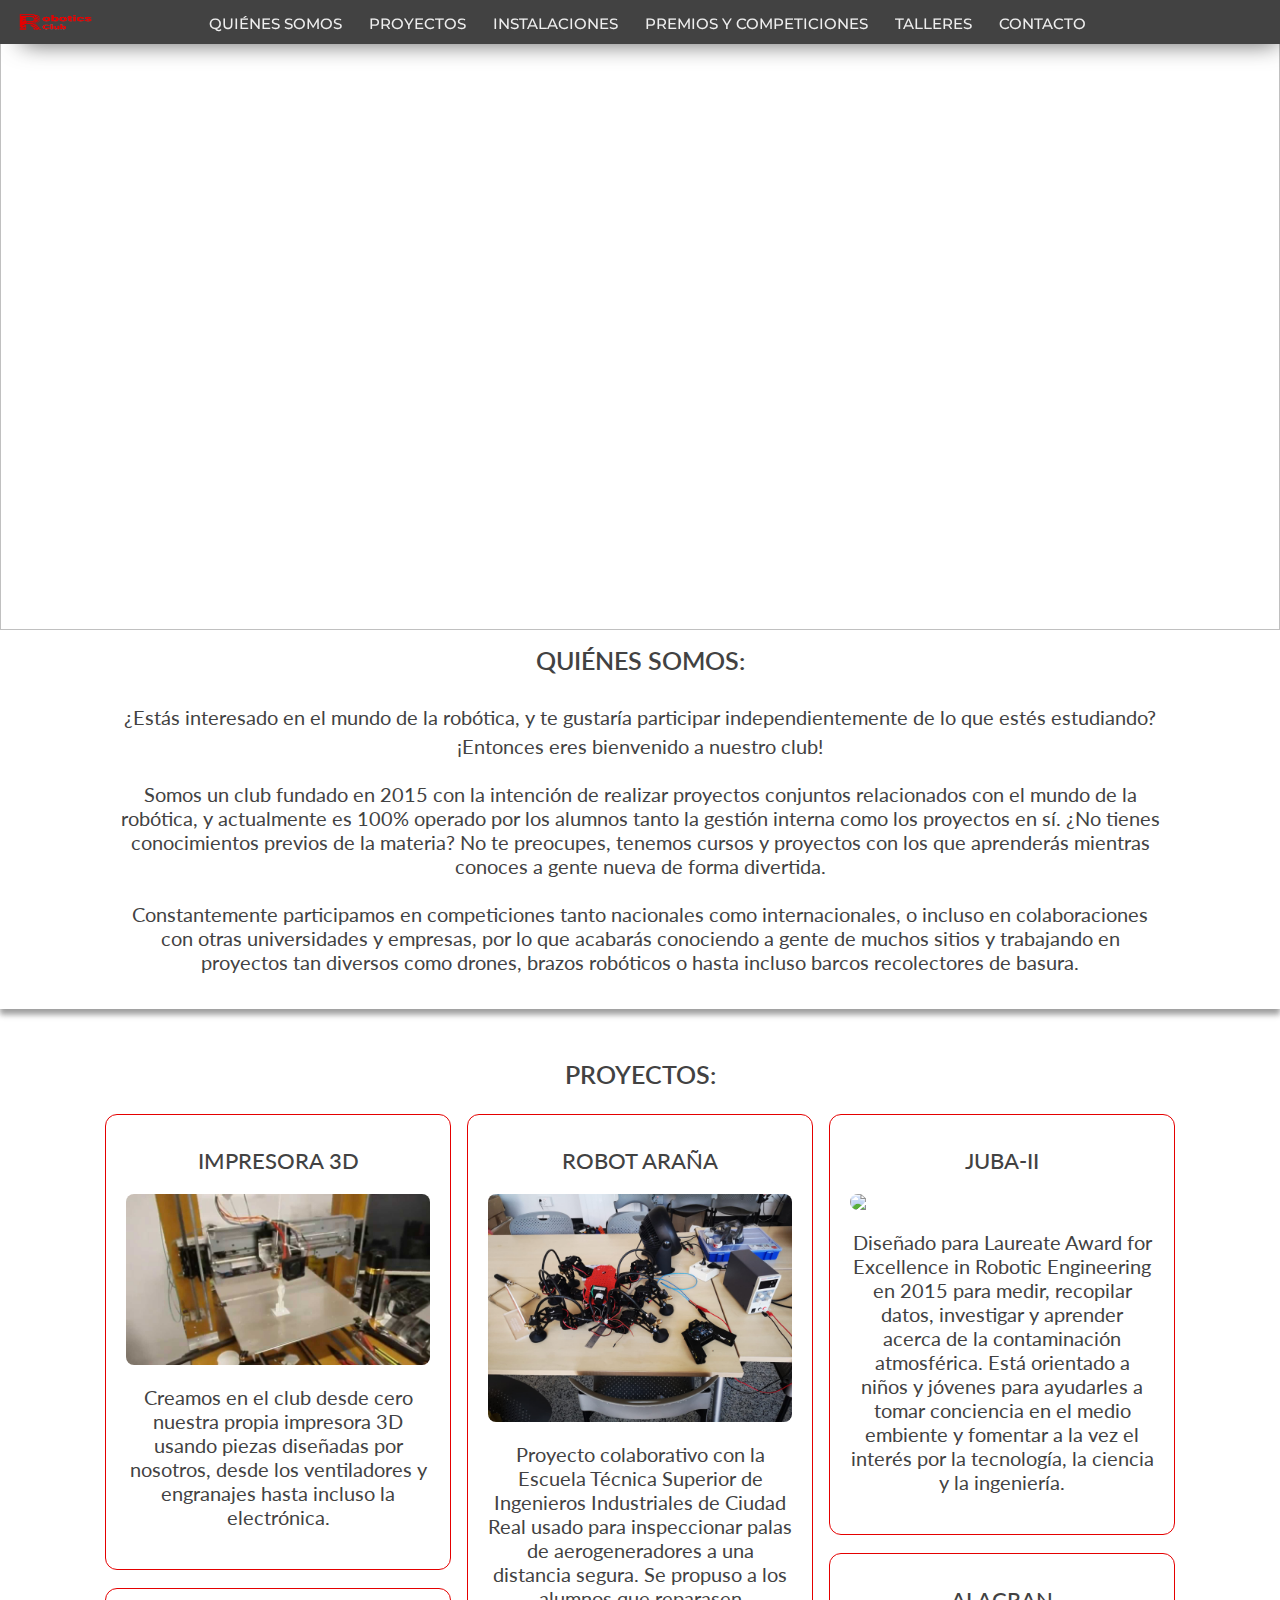
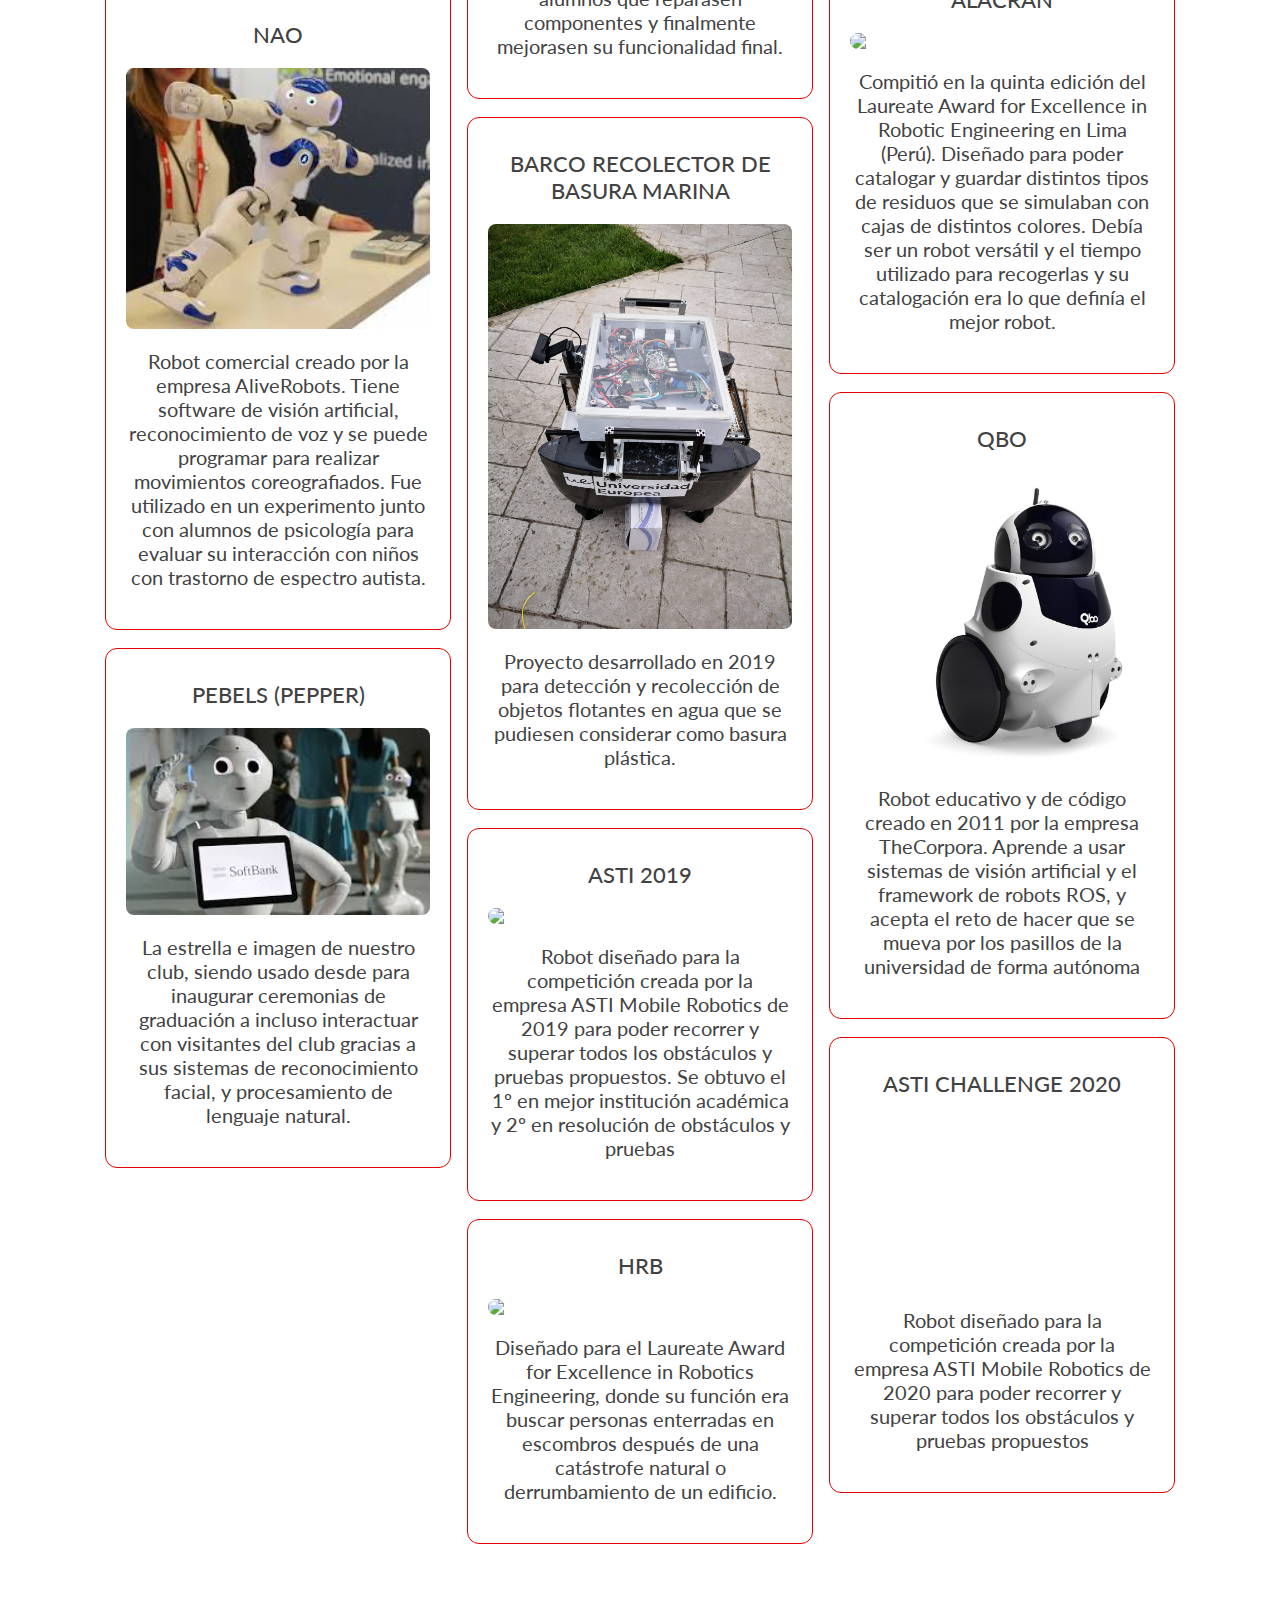
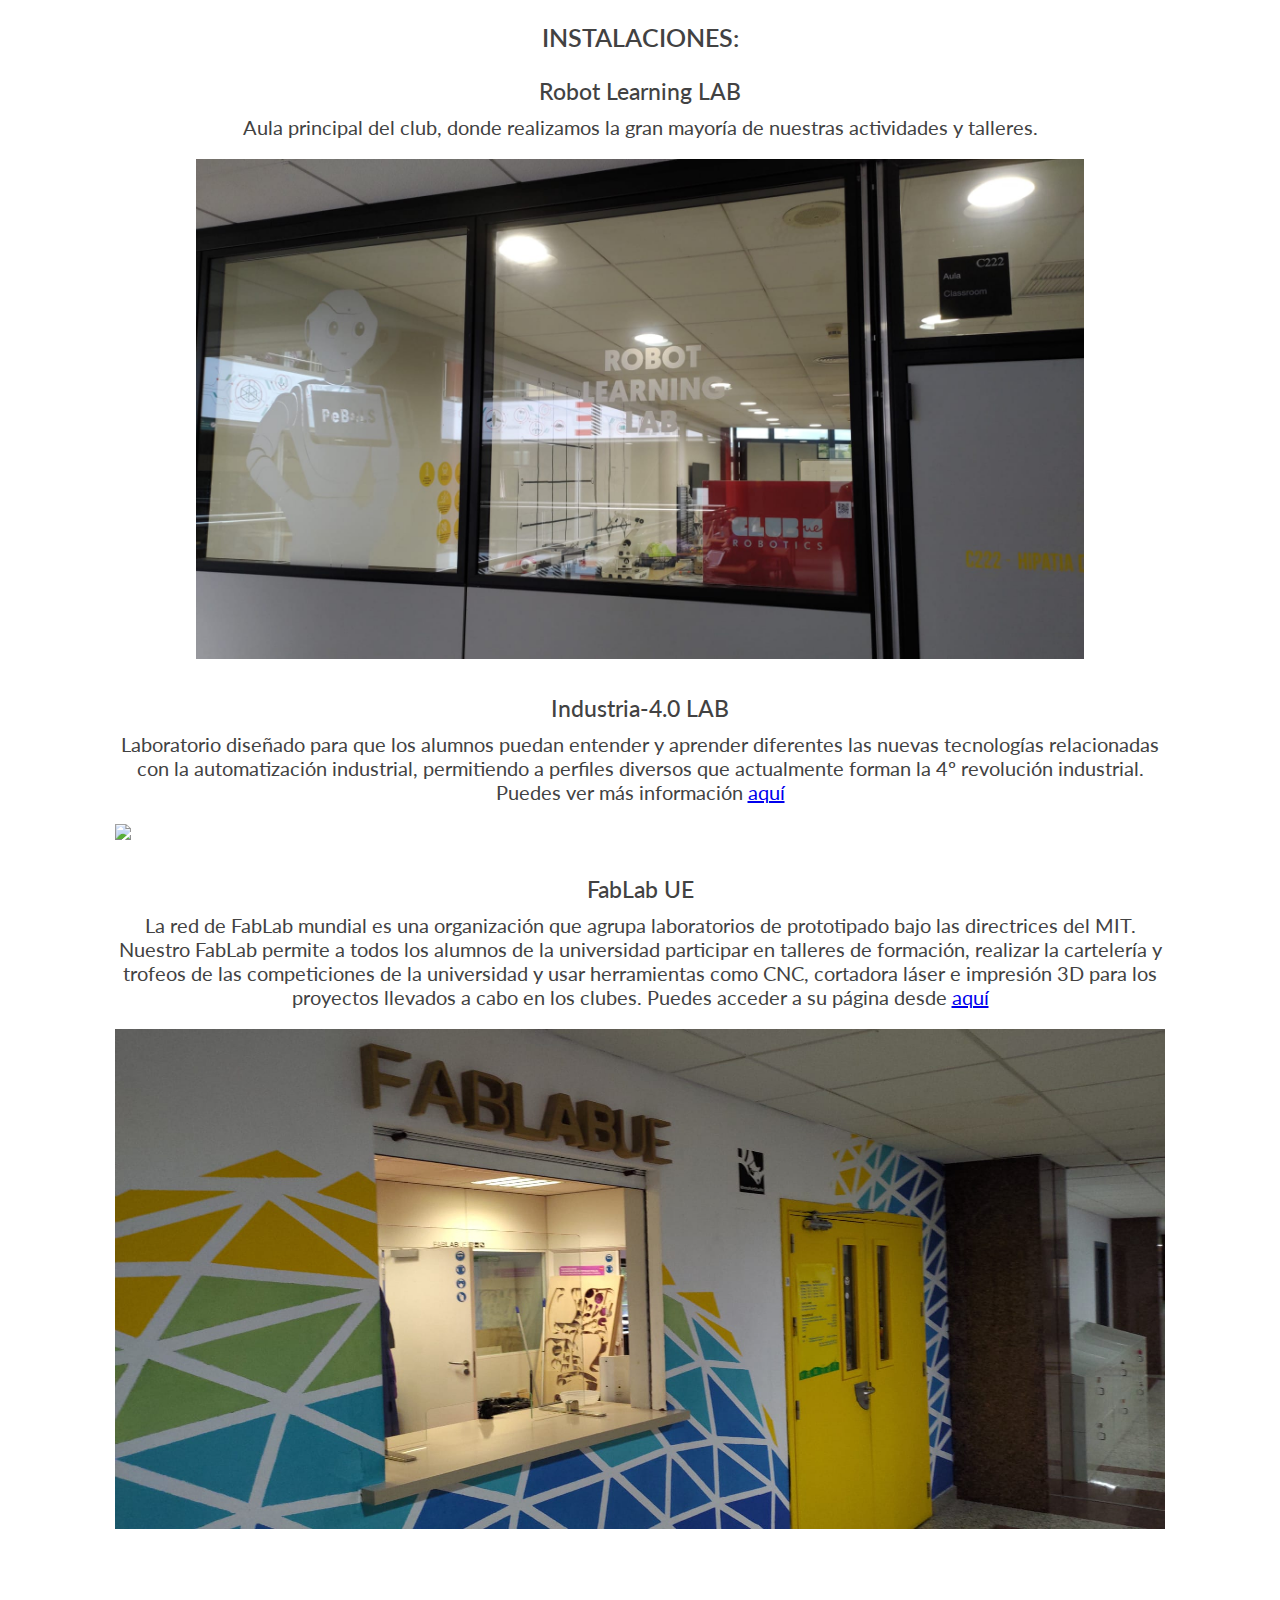
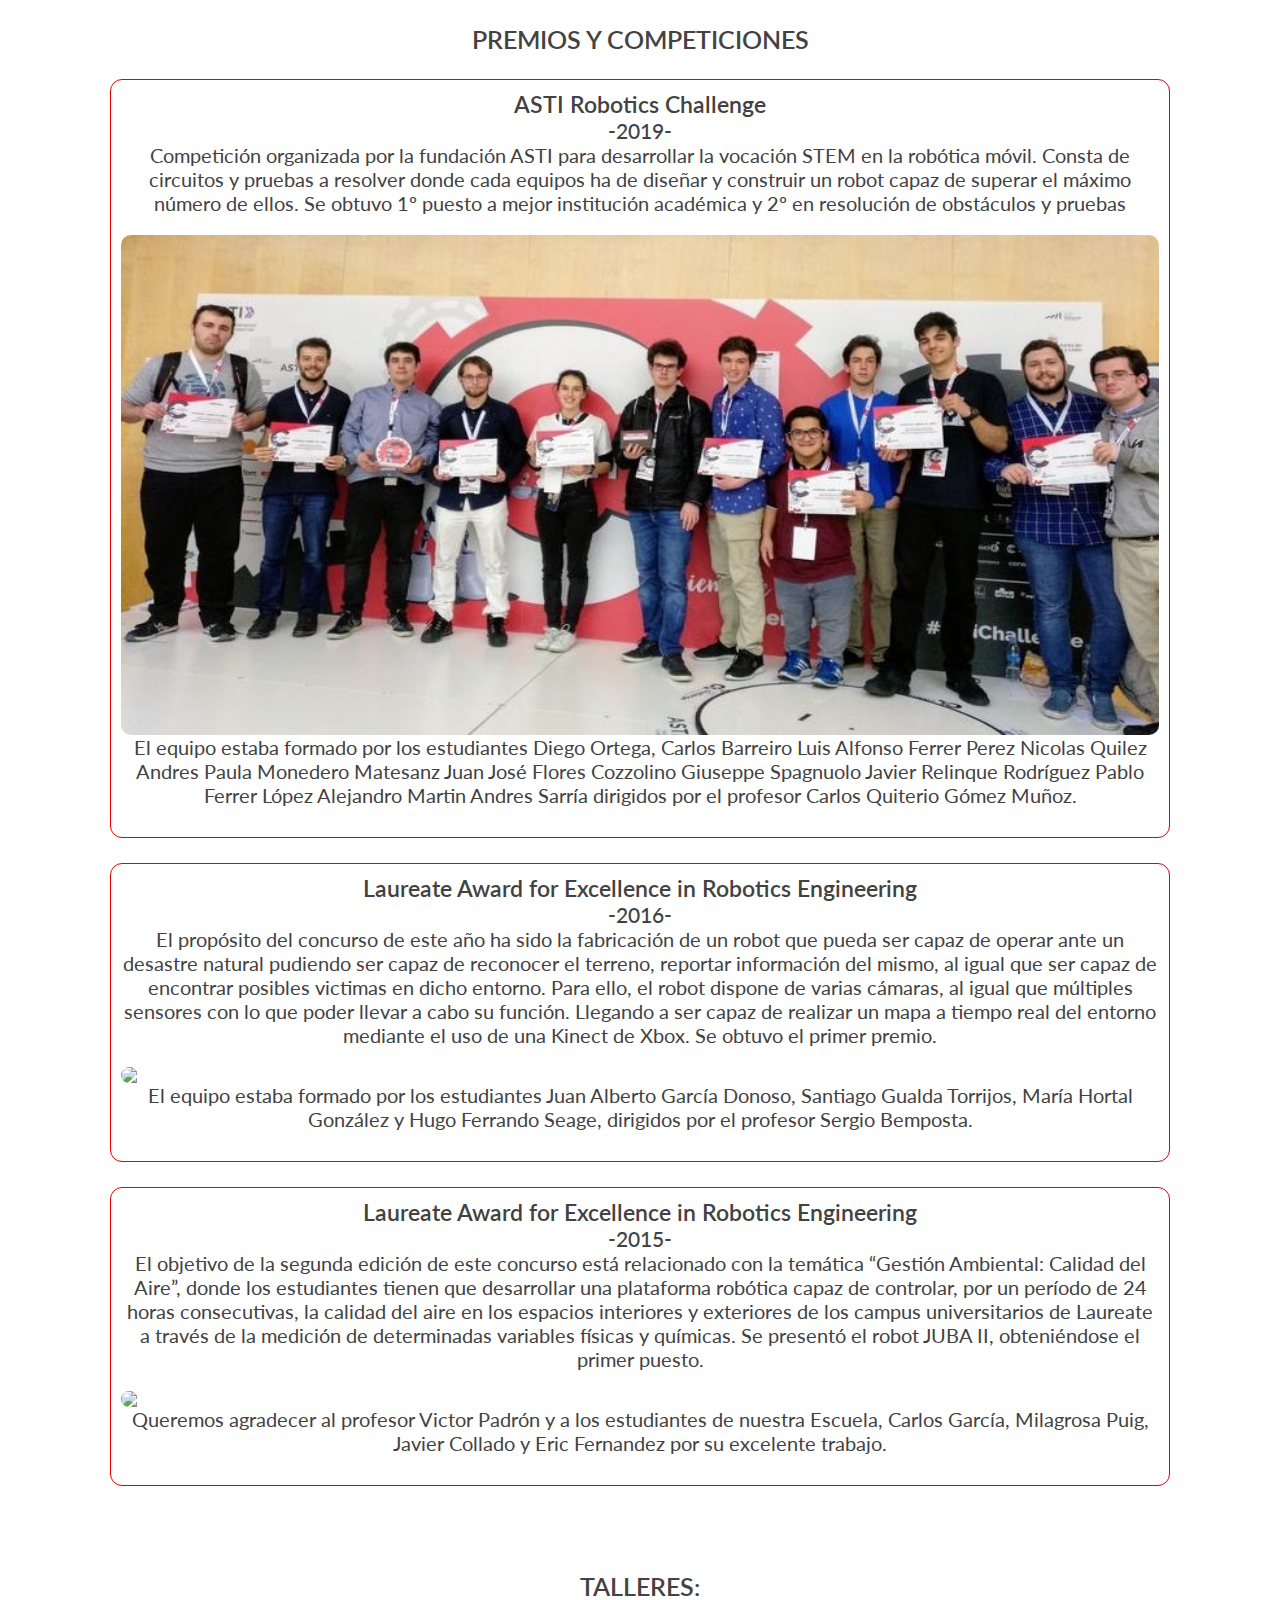
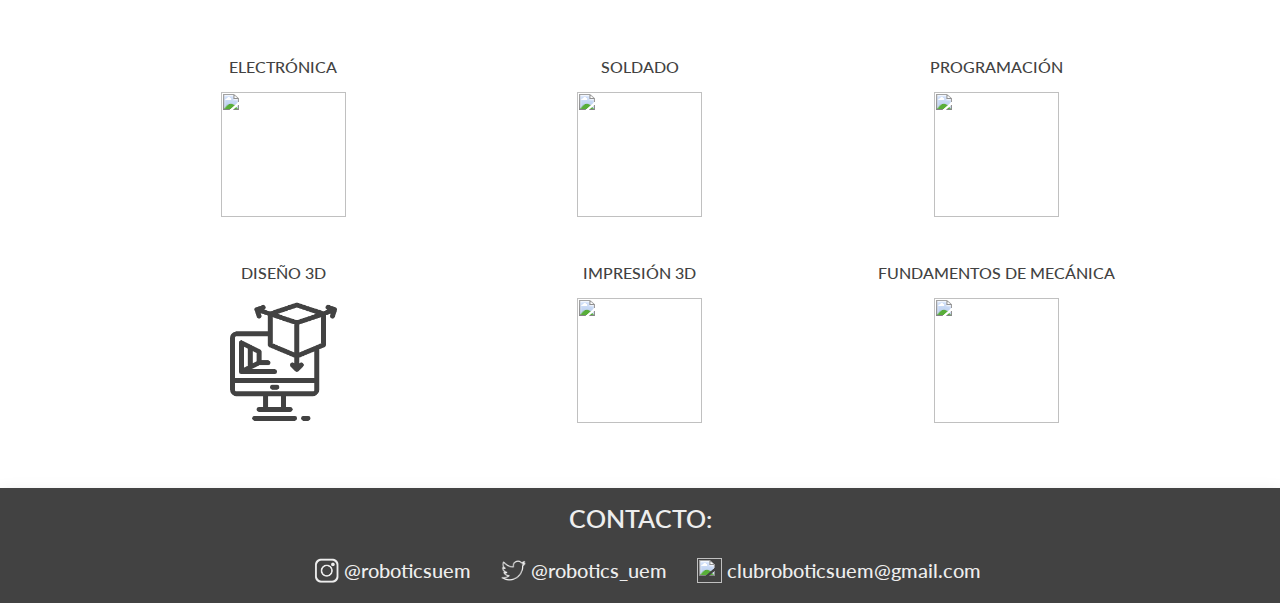
==== commit 9b4c2db9: "Alpha 0.44 Navbar changed to fixed position. Drop-Down menu closes after being used" ====
--- a/index.html
+++ b/index.html
@@ -14,9 +14,9 @@
 <body>
 <div class="header">
     <div class="headerimagediv"><img id ="headerlogo" src="assets/images/logocompleto.png"></div>
-    <input type="checkbox" class="toggler">
+    <input type="checkbox" class="toggler" id="toggler">
     <div class="hamburger"><div></div></div>
-    <ul class="headeroptions" id="nav-menu">
+    <ul class="headeroptions" id="nav-menu" onclick="closeMenu()">
         <a href="#whoweare-title"><li class="item">QUIÉNES SOMOS</li></a>
         <a href="#projects-title"><li class="item">PROYECTOS</li></a>
         <a href="#facilities-title"><li class="item">INSTALACIONES</li></a>
@@ -163,48 +163,18 @@
         <div class="facility">
             <p class="facility-title">Robot Learning LAB</p>
             <p class="facility-description">Aula principal del club, donde realizamos la gran mayoría de nuestras actividades y talleres.</p>
-            <div class="slidediv">
-                <div class="slideshow-div">
-                    <!-- Full-width images with number and caption text -->
-                    <div class="slideimagediv fadeimageanimation roboticsimage">
-                        <img class="slideimage" src="assets/images/roboticslab_images/robotics_1.jpg">
-                    </div>
-                    <div class="slideimagediv fadeimageanimation roboticsimage">
-                        <img class="slideimage" src="assets/images/roboticslab_images/robotics_2.jpg">
-                    </div>
-                    <div class="slideimagediv fadeimageanimation roboticsimage">
-                        <img class="slideimage" src="assets/images/roboticslab_images/robotics_3.jpg">
-                    </div>
-                    <!-- Next and previous buttons -->
-                    <a class="leftslidebtn" style="color: #ff0000" onclick="plusSlides(-1,'roboticsimage')">&#10094;</a>
-                    <a class="rightslidebtn" style="color: red" onclick="plusSlides(1,'roboticsimage')">&#10095;</a>
-                </div>
-            </div>
-        </div>
+            <img src="assets/images/roboticslab_images/robotics_1.jpg">
+        </div>
+
         <div class="facility">
             <p class="facility-title">Industria-4.0 LAB</p>
             <p class="facility-description">Laboratorio diseñado para que los alumnos puedan entender y aprender
                 diferentes las nuevas tecnologías relacionadas con la automatización industrial, permitiendo a
                 perfiles diversos que actualmente forman la 4º revolución industrial.
                 Puedes ver más información <a href="https://universidadeuropea.com/tu-experiencia/instalaciones/laboratorio-de-industria-40/">aquí</a> </p>
-            <div class="slidediv">
-                <div class="slideshow-div">
-                    <!-- Full-width images with number and caption text -->
-                    <div class="slideimagediv fadeimageanimation iotimage">
-                        <img class="slideimage" src="assets/images/iotlab_images/iot_1.jpg">
-                    </div>
-                    <div class="slideimagediv fadeimageanimation iotimage">
-                        <img class="slideimage" src="assets/images/iotlab_images/iot_2.jpg">
-                    </div>
-                    <div class="slideimagediv fadeimageanimation iotimage">
-                        <img class="slideimage" src="assets/images/iotlab_images/iot_3.jpg">
-                    </div>
-                    <!-- Next and previous buttons -->
-                    <a class="leftslidebtn" style="color: #ff0000" onclick="plusSlides(-1,'iotimage')">&#10094;</a>
-                    <a class="rightslidebtn" style="color: red" onclick="plusSlides(1,'iotimage')">&#10095;</a>
-                </div>
-            </div>
-        </div>
+            <img src="assets/images/iotlab_images/iot_2.jpg">
+        </div>
+
         <div class="facility">
             <p class="facility-title">FabLab UE</p>
             <p class="facility-description">La red de FabLab mundial es una organización que agrupa laboratorios de
@@ -212,11 +182,7 @@
                 participar en talleres de formación, realizar la cartelería y trofeos de las competiciones de la
                 universidad y usar herramientas como CNC, cortadora láser e impresión 3D para los proyectos llevados
                 a cabo en los clubes. Puedes acceder a su página desde <a href="https://projectbasedschool.universidadeuropea.es/FabLab+UE_01">aquí</a></p>
-            <div class="slidediv">
-                <div class="slideshow-div">
-                    <img class="slideimage" src="assets/images/fablab_images/fablab_1.jpg">
-                </div>
-            </div>
+            <img src="assets/images/fablab_images/fablab_1.jpg">
         </div>
     </div>
 
@@ -302,7 +268,7 @@
             </div>
         </div>
     </div>
-    <!--<div>Icons made by <a href="https://www.flaticon.com/authors/photo3idea-studio" title="photo3idea_studio">photo3idea_studio</a> from <a href="https://www.flaticon.com/" title="Flaticon">www.flaticon.com</a></div>-->
+
 </div>
 
 <div class="contact_section">
@@ -318,6 +284,5 @@
 
 </body>
 <script src="https://ajax.googleapis.com/ajax/libs/jquery/1.7.1/jquery.min.js"></script>
-<script src="assets/scripts/slider.js"></script>
-<script src="assets/scripts/sendmailajax.js"></script>
+<!--<div>Icons made by <a href="https://www.flaticon.com/authors/photo3idea-studio" title="photo3idea_studio">photo3idea_studio</a> from <a href="https://www.flaticon.com/" title="Flaticon">www.flaticon.com</a></div>-->
 </html>
--- a/assets/index.css
+++ b/assets/index.css
@@ -8,7 +8,7 @@
 
 body{
     margin:0;
-    background: #fff2e6;
+    background-color: #ffffff;
     font-family: 'Lato', arial, sans-serif;
     -webkit-font-smoothing: antialiased;
     -moz-osx-font-smoothing: grayscale;
@@ -27,6 +27,7 @@
     transition: 0.3s;
     display: flex;
     flex-direction: row;
+    position: fixed;
 }
 
 .headeroptions {
@@ -87,7 +88,6 @@
     align-items: center;
 }
 
-
 /**/
 .introduction_div{
     display: flex;
@@ -123,8 +123,7 @@
     padding-top: 15px;
     padding-bottom: 35px;
     margin-bottom: 20px;
-    box-shadow: 0 10px 20px rgba(0,0,0,0.19), 0 6px 6px rgba(0,0,0,0.23);
-    transition: 0.1s;
+    box-shadow: 0 5px 5px rgba(0,0,0,0.19), 0 6px 6px rgba(0,0,0,0.23);
     background-color: #fff;
     color: #424242;
 }
@@ -151,8 +150,19 @@
     color: #424242;
 }
 
+.container_wrapper{
+    display: flex;
+    flex-direction: column;
+    align-content: center;
+    align-items: center;
+    width: 100%;
+}
+
+.container_wrapper:nth-child(even){
+    background-color: #f8f8f8;
+}
+
 .contenedor{
-    background-color: #fff;
     width: 1100px;
     height: auto;
     display: flex;
@@ -161,9 +171,8 @@
     justify-content: center;
     padding: 15px;
     margin: 15px;
-    box-shadow: 0 10px 20px rgba(0,0,0,0.19), 0 6px 6px rgba(0,0,0,0.23);
-    transition: 0.3s;
-}
+}
+
 
 
 /*Project section*/
@@ -175,14 +184,14 @@
 .card{
     display: inline-block;
     overflow: hidden;
+    border: 1px solid #e50000;
     border-radius: 12px;
     padding: 10px 20px 20px 20px;
     margin-bottom: 15px;
     background: #fff;
     /*-webkit-box-shadow: 10px 10px 24px -12px rgba(0,0,0,0.75);
     -moz-box-shadow: 10px 10px 24px -12px rgba(0,0,0,0.75);*/
-    box-shadow: 0 3px 6px rgba(0,0,0,0.16), 0 3px 6px rgba(0,0,0,0.23);
-    transition: 0.3s;
+
     width: auto;
 }
 
@@ -251,6 +260,12 @@
     font-weight: 400;
 }
 
+.facility img{
+    width: 100%;
+    height: auto;
+    max-height: 500px;
+}
+
 
 /*Prizes section*/
 
@@ -273,15 +288,19 @@
     margin-left: 5px;
     margin-right: 5px;
     margin-bottom: 25px;
+    border: 1px solid #e50000;
+    border-radius: 12px;
+    padding: 10px;
 }
 
 
 .prize_image{
     width: 100%;
     height: auto;
+    border-radius: 10px;
     max-height: 500px;
-
-}
+}
+
 .prize_title{
     font-weight: 600;
     font-size: 23px;
@@ -564,6 +583,10 @@
         height: calc(3vh + 3vw);
         width: calc(10vh + 5vw);
     }
+    #scrollup_button{
+        height: 60px;
+        width: 60px;
+    }
     .headeroptions{
         top: calc(4vh + 4vw);
     }
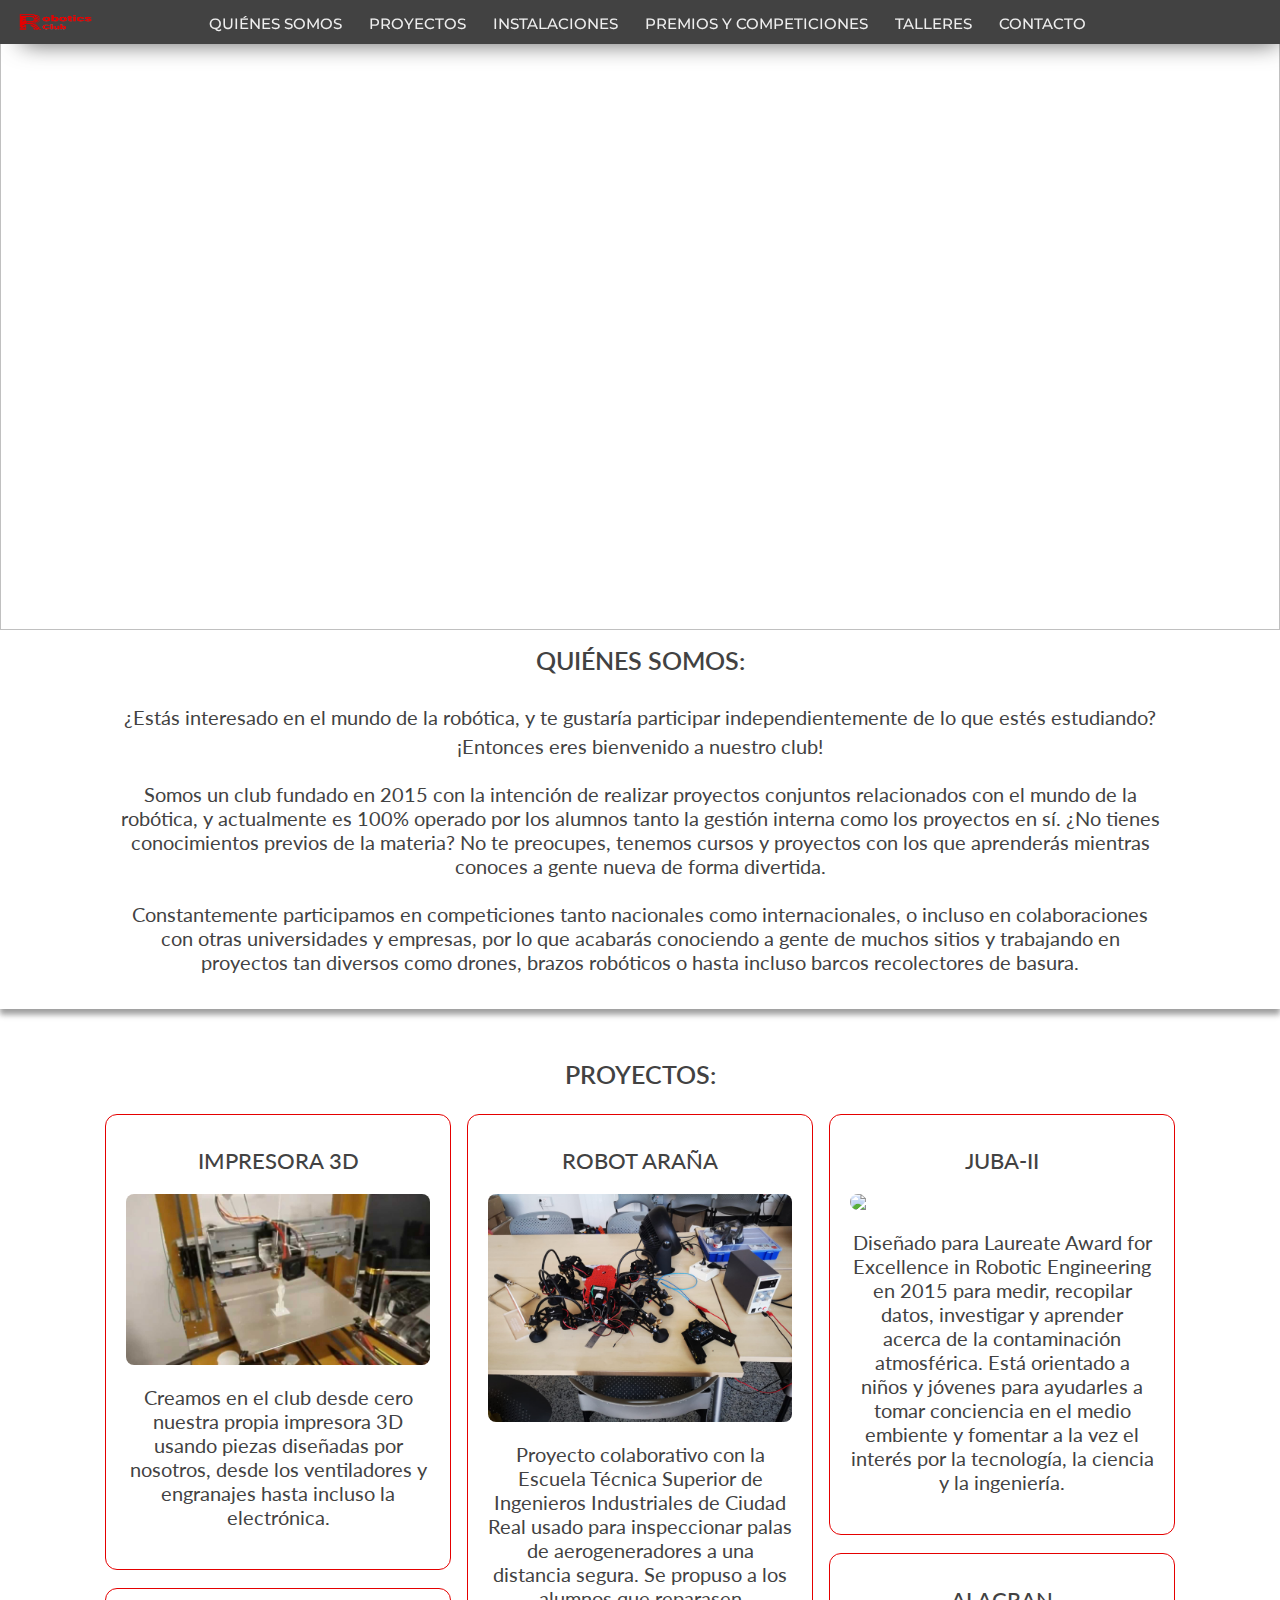
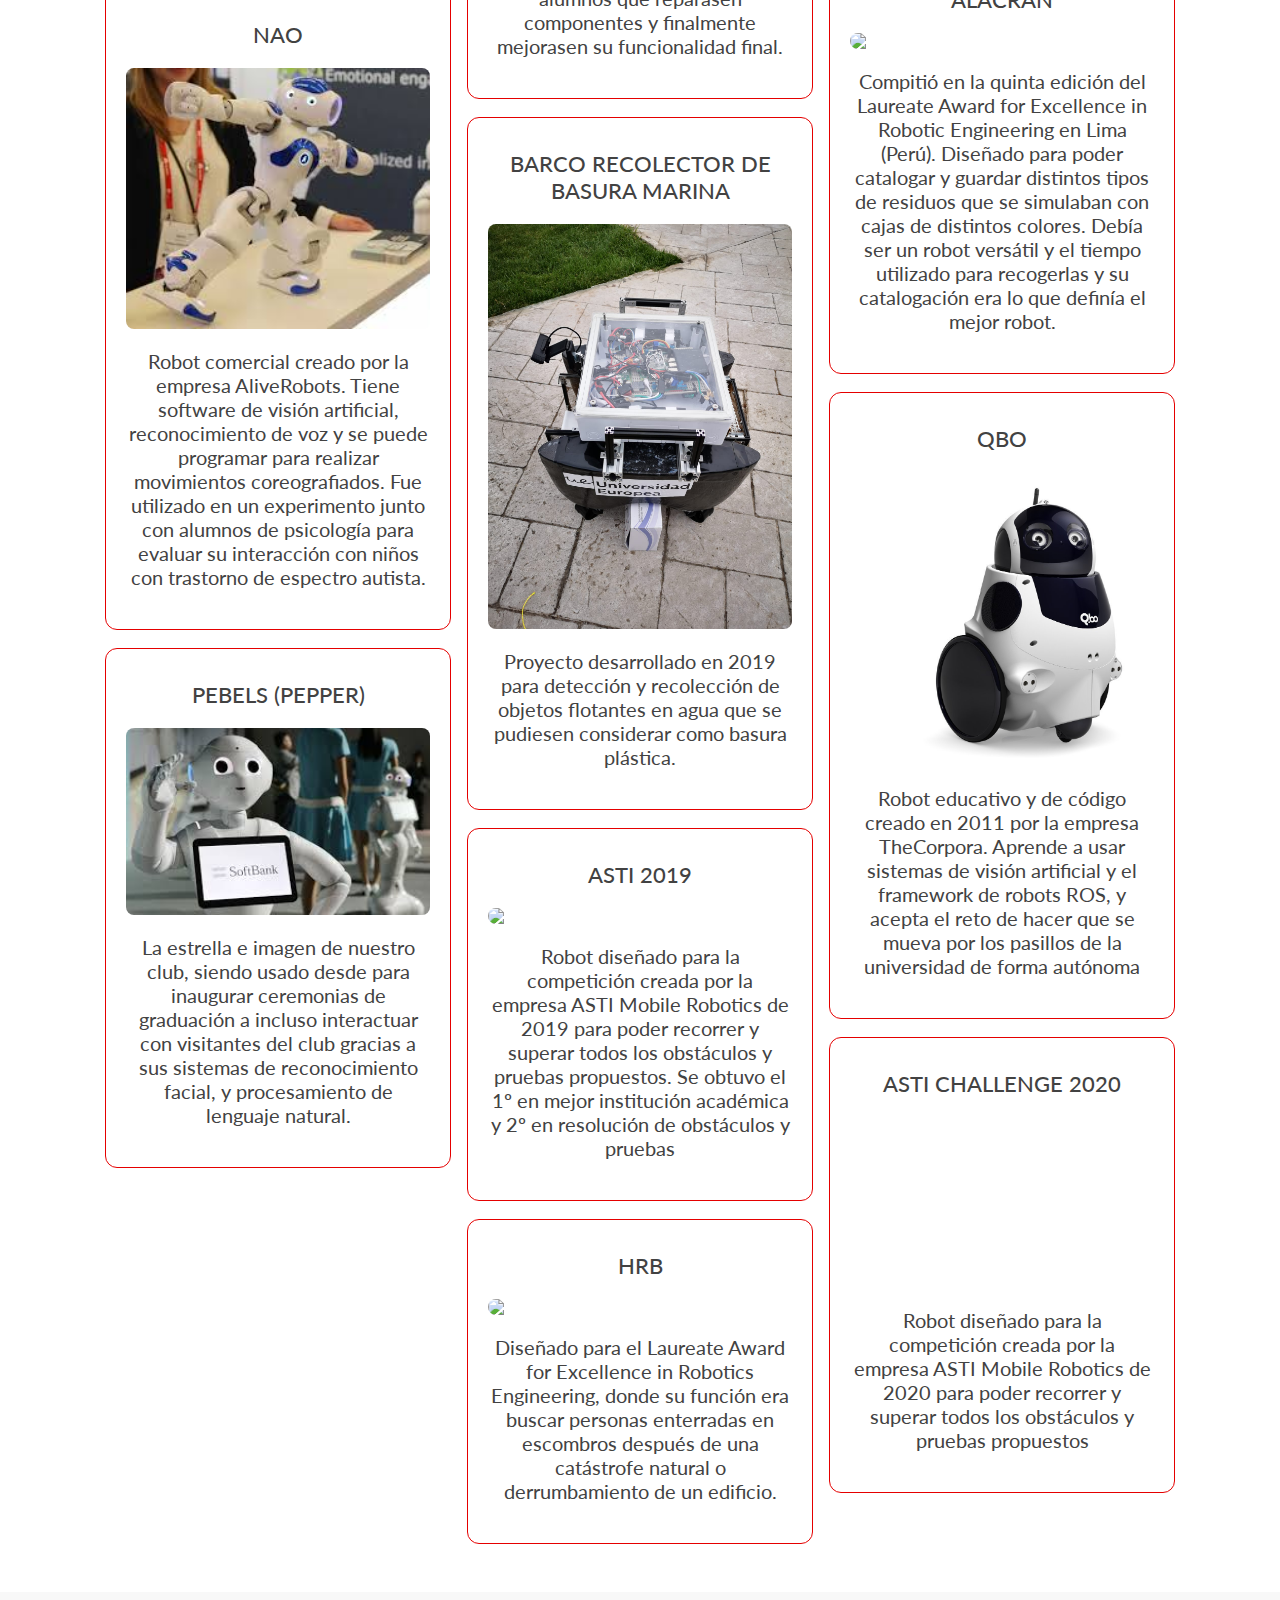
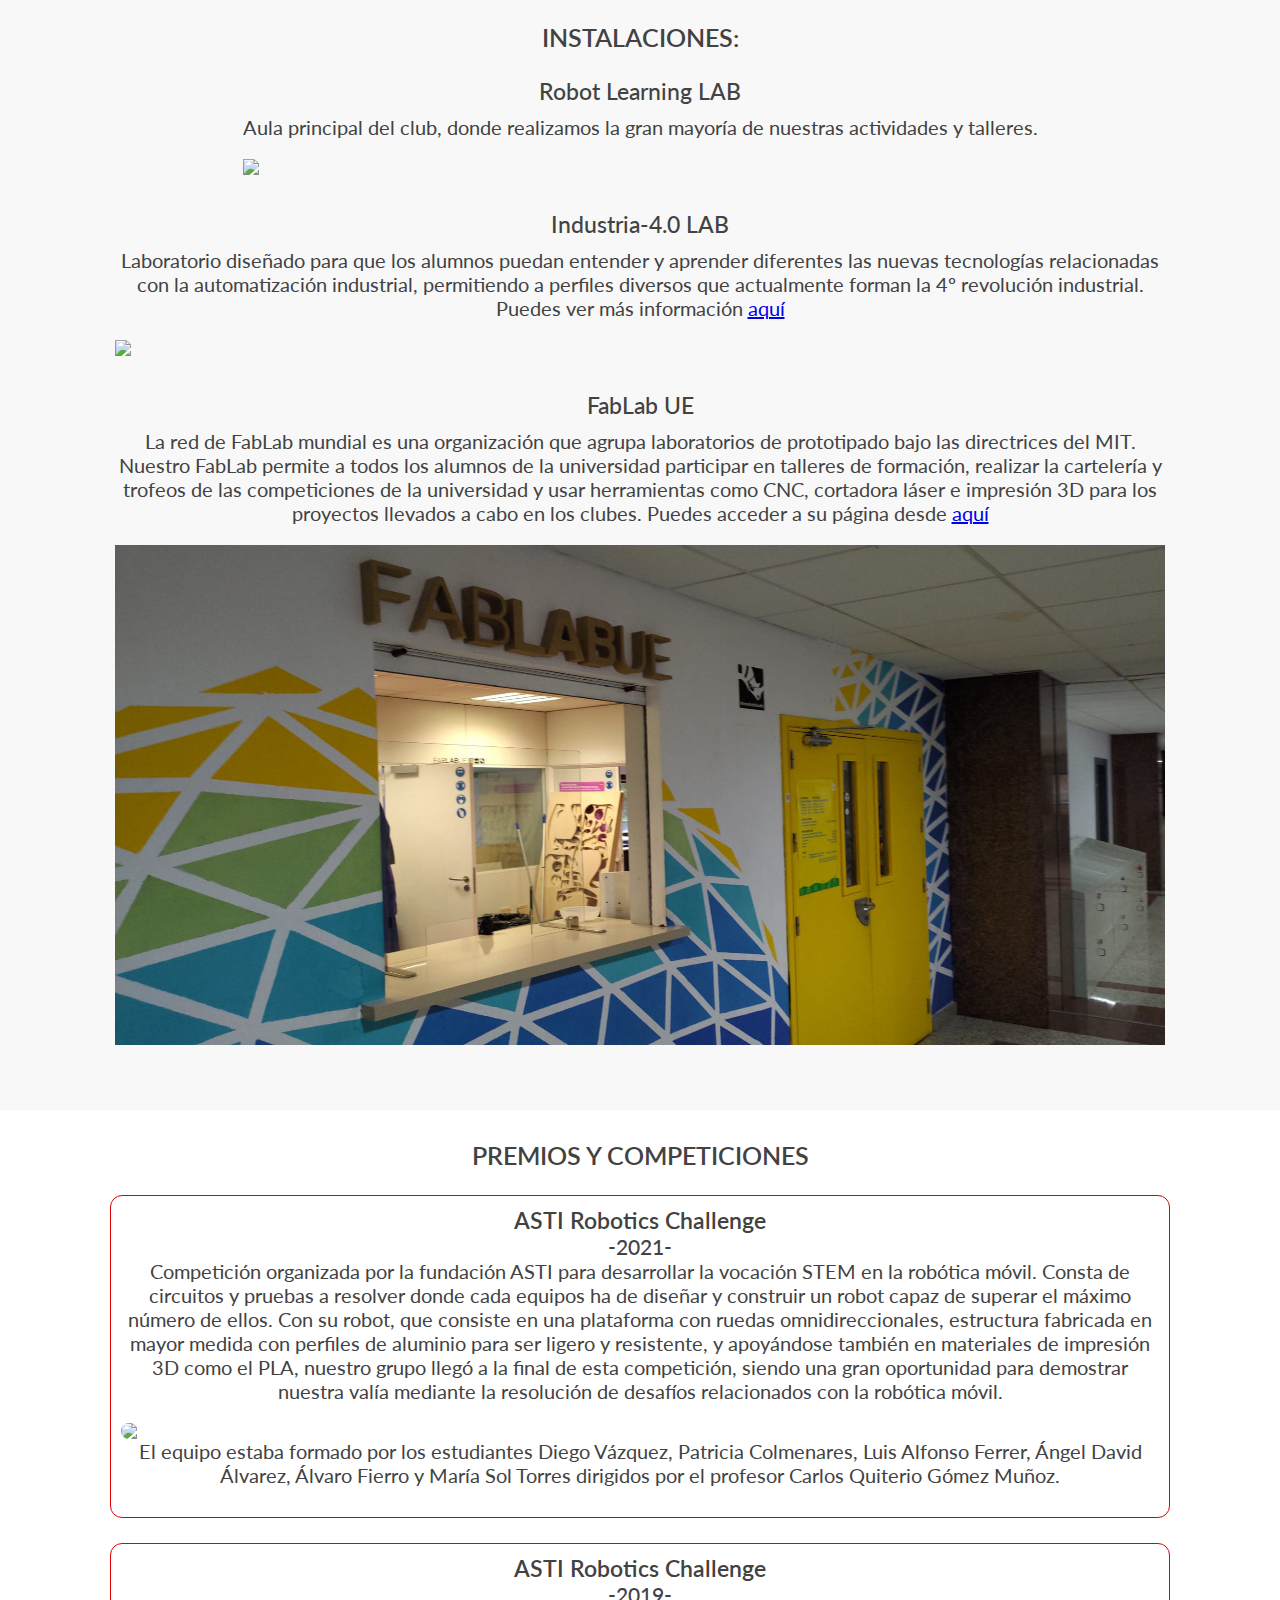
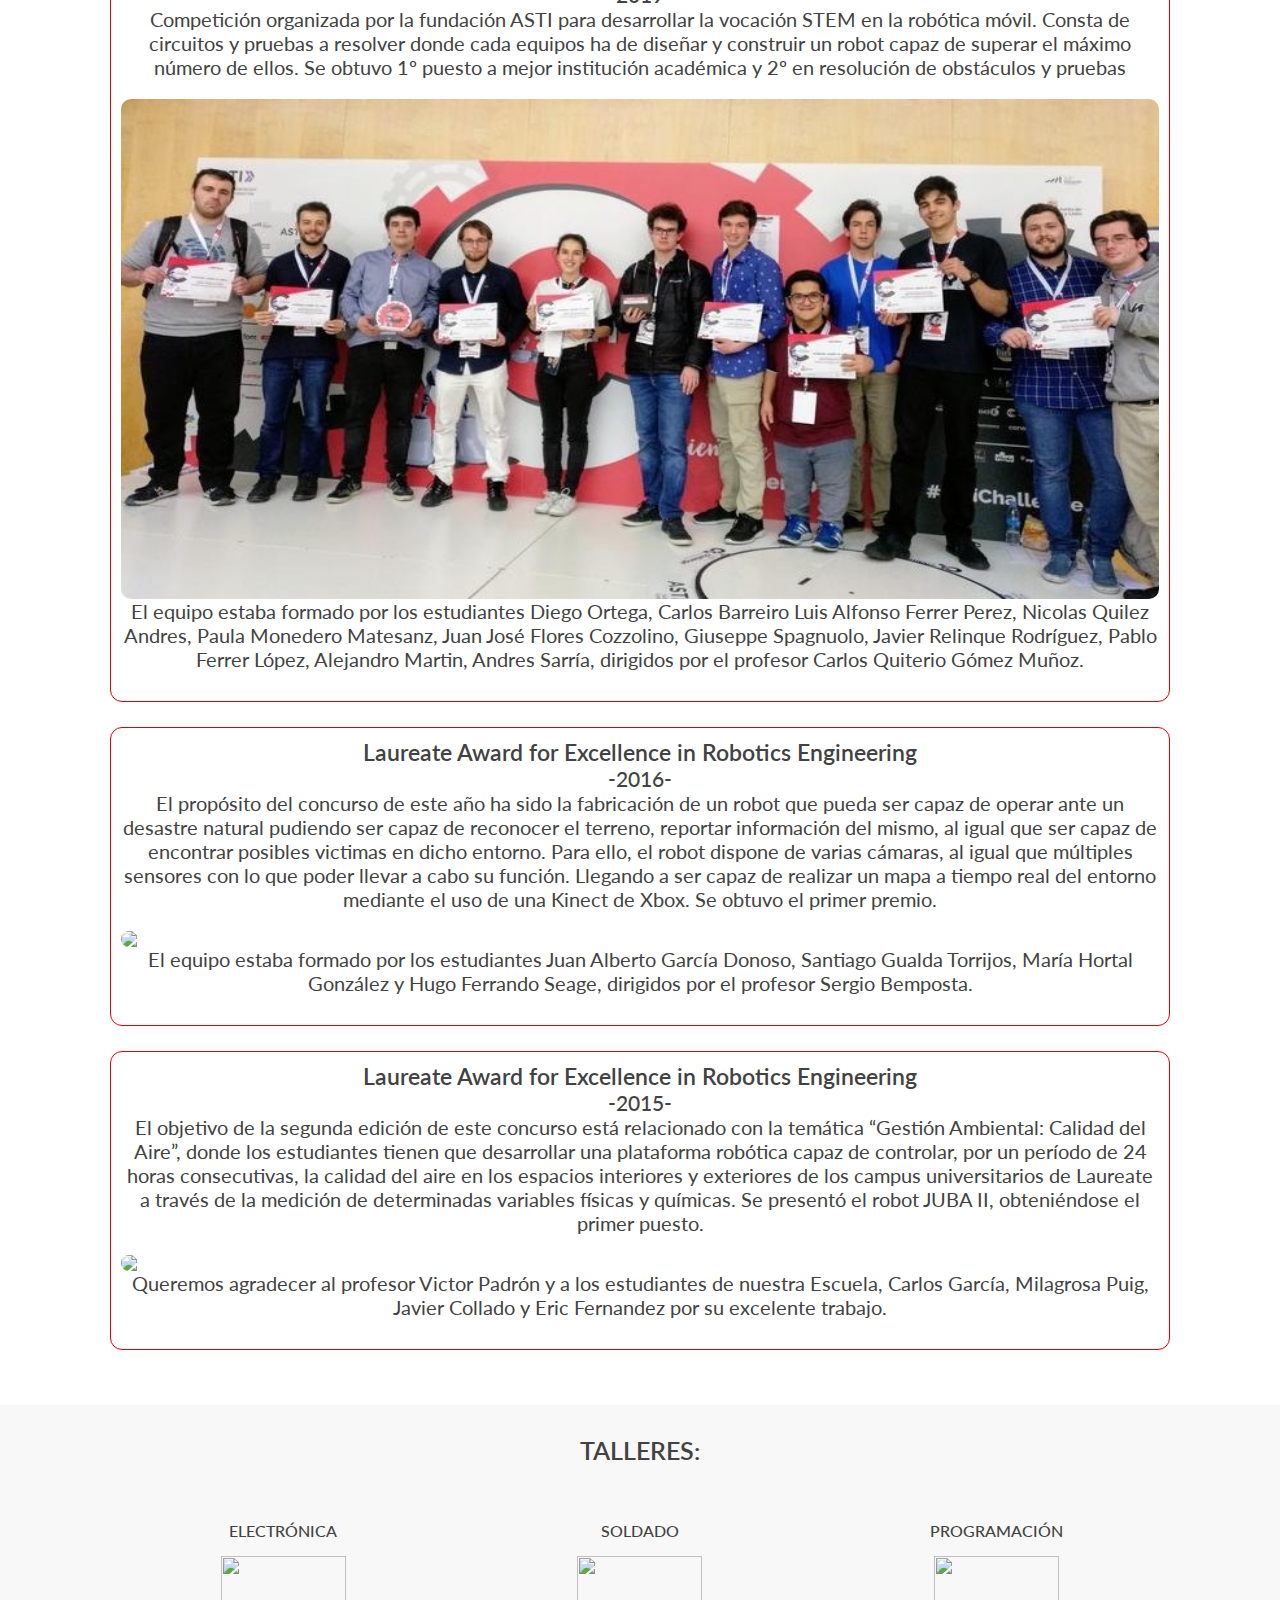
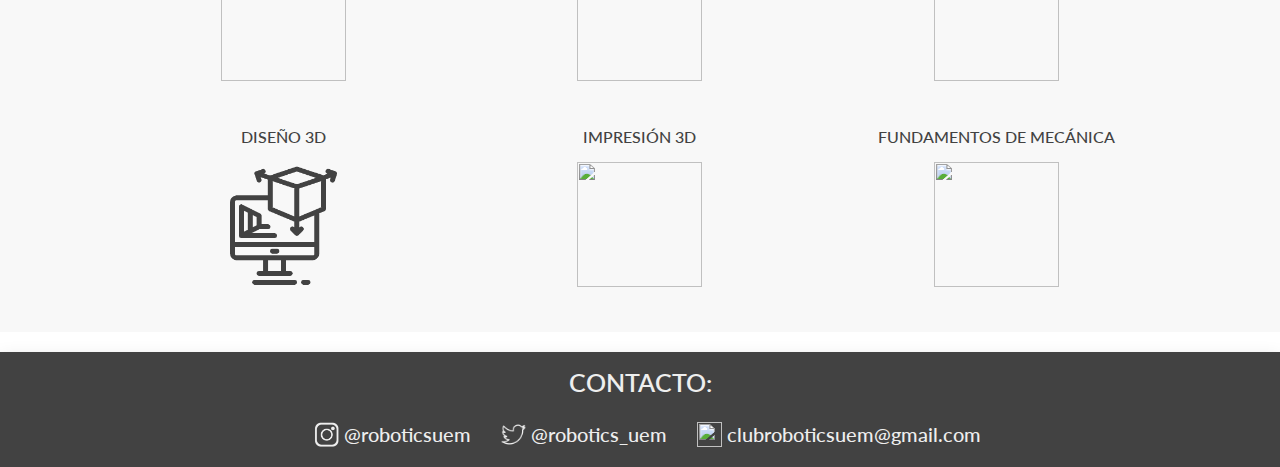
==== commit f4504d35: "Beta 1.2 Correction in a prize text" ====
--- a/index.html
+++ b/index.html
@@ -8,7 +8,7 @@
     <link href='https://fonts.googleapis.com/css?family=Lato:300,400,500,600,700,300italic,400italic' rel='stylesheet' type='text/css'>
     <link href='https://fonts.googleapis.com/css?family=Montserrat:300,400,500,600,700' rel='stylesheet' type='text/css'>
     <link rel="stylesheet" type="text/css" href="assets/index.css">
-
+    <script src="assets/scripts/close_menu.js"></script>
     <link rel="icon" href="assets/images/icon.png">
 </head>
 <body>
@@ -28,7 +28,7 @@
 </div>
 
 <div class="introduction_div">
-    <img src="assets/images/introduction.jpg">
+    <img src="assets/images/introduction3.jpg">
 </div>
 
 <div id="whowearediv">
@@ -42,10 +42,11 @@
 
 <div class="content-section">
 
-    <div class="contenedor">
-        <h2 class="section_title" id="projects-title">PROYECTOS:</h2>
-        <div class="grid_container">
-            <div class="card">
+    <div class="container_wrapper">
+        <div class="contenedor">
+            <h2 class="section_title" id="projects-title">PROYECTOS:</h2>
+            <div class="grid_container">
+                <div class="card">
                     <div class="project">
                         <p class="title">IMPRESORA 3D</p>
                         <img src="assets/images/projects/3d.jpg">
@@ -54,7 +55,7 @@
                     </div>
                 </div>
 
-            <div class="card">
+                <div class="card">
                     <div class="project">
                         <p class="title">NAO</p>
                         <img src="assets/images/projects/nao.jpeg">
@@ -65,7 +66,7 @@
                     </div>
                 </div>
 
-            <div class="card">
+                <div class="card">
                     <div class="project">
                         <p class="title">PEBELS (PEPPER)</p>
                         <img src="assets/images/projects/pepper.jpeg">
@@ -75,7 +76,7 @@
                     </div>
                 </div>
 
-            <div class="card">
+                <div class="card">
                     <div class="project">
                         <p class="title">ROBOT ARAÑA</p>
                         <img src="assets/images/projects/robot-ara.jpeg">
@@ -85,7 +86,7 @@
                     </div>
                 </div>
 
-            <div class="card">
+                <div class="card">
                     <div class="project">
                         <p class="title">BARCO RECOLECTOR DE BASURA MARINA</p>
                         <img src="assets/images/projects/ship.jpeg">
@@ -94,26 +95,26 @@
                     </div>
                 </div>
 
-            <div class="card">
-                <div class="project">
-                    <p class="title">ASTI 2019</p>
-                    <img src="assets/images/projects/asti2019.jpeg">
-                    <p class="project-description">Robot diseñado para la competición creada por la empresa ASTI
-                        Mobile Robotics de 2019 para poder recorrer y superar todos los obstáculos y pruebas propuestos.
-                        Se obtuvo el 1º en mejor institución académica y 2º en resolución de obstáculos y pruebas</p>
-                </div>
-            </div>
-
-            <div class="card">
-                    <div class="project">
-                            <p class="title">HRB</p>
+                <div class="card">
+                    <div class="project">
+                        <p class="title">ASTI 2019</p>
+                        <img src="assets/images/projects/asti2019.jpeg">
+                        <p class="project-description">Robot diseñado para la competición creada por la empresa ASTI
+                            Mobile Robotics de 2019 para poder recorrer y superar todos los obstáculos y pruebas propuestos.
+                            Se obtuvo el 1º en mejor institución académica y 2º en resolución de obstáculos y pruebas</p>
+                    </div>
+                </div>
+
+                <div class="card">
+                    <div class="project">
+                        <p class="title">HRB</p>
                         <img src="assets/images/projects/erb.jpeg">
                         <p class="project-description">Diseñado para el Laureate Award for Excellence in Robotics Engineering,
                             donde su función era buscar personas enterradas en escombros después
                             de una catástrofe natural o derrumbamiento de un edificio.</p>
                     </div>
                 </div>
-            <div class="card">
+                <div class="card">
                     <div class="project">
                         <p class="title">JUBA-II</p>
                         <img src="assets/images/projects/juba.jpeg">
@@ -125,7 +126,7 @@
                     </div>
                 </div>
 
-            <div class="card">
+                <div class="card">
                     <div class="project">
                         <p class="title">ALACRAN</p>
                         <img src="assets/images/projects/alacran.jpeg">
@@ -136,34 +137,35 @@
                     </div>
                 </div>
 
-            <div class="card">
-                <div class="project">
-                    <p class="title">QBO</p>
-                    <img src="assets/images/projects/qbo.jpg">
-                    <p class="project-description">Robot educativo y de código creado en 2011 por la empresa TheCorpora.
-                        Aprende a usar sistemas de visión artificial y el framework de robots ROS,
-                        y acepta el reto de hacer que se mueva por los pasillos de la universidad de forma autónoma</p>
-                </div>
-            </div>
-
-            <div class="card">
-                <div class="project">
-                    <p class="title">ASTI CHALLENGE 2020</p>
-                    <div class="video-responsive"><iframe width="560" height="315" src="https://www.youtube.com/embed/FvrqVUSh0zk" title="YouTube video player" frameborder="0" allow="accelerometer; autoplay; clipboard-write; encrypted-media; gyroscope; picture-in-picture" allowfullscreen></iframe></div>
+                <div class="card">
+                    <div class="project">
+                        <p class="title">QBO</p>
+                        <img src="assets/images/projects/qbo.jpg">
+                        <p class="project-description">Robot educativo y de código creado en 2011 por la empresa TheCorpora.
+                            Aprende a usar sistemas de visión artificial y el framework de robots ROS,
+                            y acepta el reto de hacer que se mueva por los pasillos de la universidad de forma autónoma</p>
+                    </div>
+                </div>
+
+                <div class="card">
+                    <div class="project">
+                        <p class="title">ASTI CHALLENGE 2020</p>
+                        <div class="video-responsive"><iframe width="560" height="315" src="https://www.youtube.com/embed/FvrqVUSh0zk" title="YouTube video player" frameborder="0" allow="accelerometer; autoplay; clipboard-write; encrypted-media; gyroscope; picture-in-picture" allowfullscreen></iframe></div>
                         <p class="project-description">Robot diseñado para la competición creada por la empresa ASTI
                             Mobile Robotics de 2020 para poder recorrer y superar todos los obstáculos y pruebas propuestos</p>
                     </div>
                 </div>
 
+            </div>
         </div>
     </div>
 
-    <div class="contenedor">
+    <div class="container_wrapper"><div class="contenedor">
         <h2 class="section_title" id="facilities-title">INSTALACIONES:</h2>
         <div class="facility">
             <p class="facility-title">Robot Learning LAB</p>
             <p class="facility-description">Aula principal del club, donde realizamos la gran mayoría de nuestras actividades y talleres.</p>
-            <img src="assets/images/roboticslab_images/robotics_1.jpg">
+            <img src="assets/images/roboticslab_images/robotics.jpg">
         </div>
 
         <div class="facility">
@@ -184,11 +186,29 @@
                 a cabo en los clubes. Puedes acceder a su página desde <a href="https://projectbasedschool.universidadeuropea.es/FabLab+UE_01">aquí</a></p>
             <img src="assets/images/fablab_images/fablab_1.jpg">
         </div>
-    </div>
-
-    <div class="contenedor">
+    </div></div>
+
+    <div class="container_wrapper"><div class="contenedor">
         <h2 class="section_title" id="prizes-title">PREMIOS Y COMPETICIONES</h2>
         <div class="prizes">
+            <div class="prize">
+                <p class="prize_title">ASTI Robotics Challenge</p>
+                <p class="prize_date">-2021-</p>
+                <p class="prize_description">Competición organizada por la fundación ASTI para desarrollar la vocación STEM en la robótica móvil. Consta de circuitos y
+                    pruebas a resolver donde cada equipos ha de diseñar y construir un robot capaz de superar el máximo número de ellos. Con su robot, que consiste en una
+                    plataforma con ruedas omnidireccionales, estructura fabricada en mayor medida con perfiles de aluminio para ser ligero y resistente, y apoyándose también en
+                    materiales de impresión 3D como el PLA, nuestro grupo llegó a la final de esta competición, siendo una gran oportunidad para demostrar nuestra valía mediante
+                    la resolución de  desafíos relacionados con la robótica móvil.</p>
+                <img class="prize_image" src="assets/images/prize_images/asti2021.jpg">
+                <p class="prize_description"> El equipo estaba formado por los estudiantes Diego Vázquez,
+                    Patricia Colmenares,
+                    Luis Alfonso Ferrer,
+                    Ángel David Álvarez,
+                    Álvaro Fierro
+                    y María Sol Torres
+                    dirigidos por el profesor Carlos Quiterio Gómez Muñoz.</p>
+
+            </div>
             <div class="prize">
                 <p class="prize_title">ASTI Robotics Challenge</p>
                 <p class="prize_date">-2019-</p>
@@ -198,15 +218,15 @@
                     Se obtuvo 1º puesto a mejor institución académica y 2º en resolución de obstáculos y pruebas</p>
                 <img class="prize_image" src="assets/images/prize_images/asti2019.jpg">
                 <p class="prize_description"> El equipo estaba formado por los estudiantes Diego Ortega, Carlos Barreiro
-                    Luis Alfonso Ferrer Perez
-                    Nicolas Quilez Andres
-                    Paula Monedero Matesanz
-                    Juan José Flores Cozzolino
-                    Giuseppe Spagnuolo
-                    Javier Relinque Rodríguez
-                    Pablo Ferrer López
-                    Alejandro Martin
-                    Andres Sarría
+                    Luis Alfonso Ferrer Perez,
+                    Nicolas Quilez Andres,
+                    Paula Monedero Matesanz,
+                    Juan José Flores Cozzolino,
+                    Giuseppe Spagnuolo,
+                    Javier Relinque Rodríguez,
+                    Pablo Ferrer López,
+                    Alejandro Martin,
+                    Andres Sarría,
                     dirigidos por el profesor Carlos Quiterio Gómez Muñoz.</p>
 
             </div>
@@ -237,9 +257,9 @@
             </div>
         </div>
 
-    </div>
-
-    <div class="contenedor">
+    </div></div>
+
+    <div class="container_wrapper"><div class="contenedor">
         <h2 class="section_title" id="learning-title">TALLERES:</h2>
         <div class="workshops">
             <div class="workshop">
@@ -267,7 +287,8 @@
                 <img class="workshop-icons" src="assets/images/workshop-icons/mechanics_fundamentals.png">
             </div>
         </div>
-    </div>
+    </div></div>
+
 
 </div>
 
@@ -283,6 +304,5 @@
 </div>
 
 </body>
-<script src="https://ajax.googleapis.com/ajax/libs/jquery/1.7.1/jquery.min.js"></script>
 <!--<div>Icons made by <a href="https://www.flaticon.com/authors/photo3idea-studio" title="photo3idea_studio">photo3idea_studio</a> from <a href="https://www.flaticon.com/" title="Flaticon">www.flaticon.com</a></div>-->
 </html>
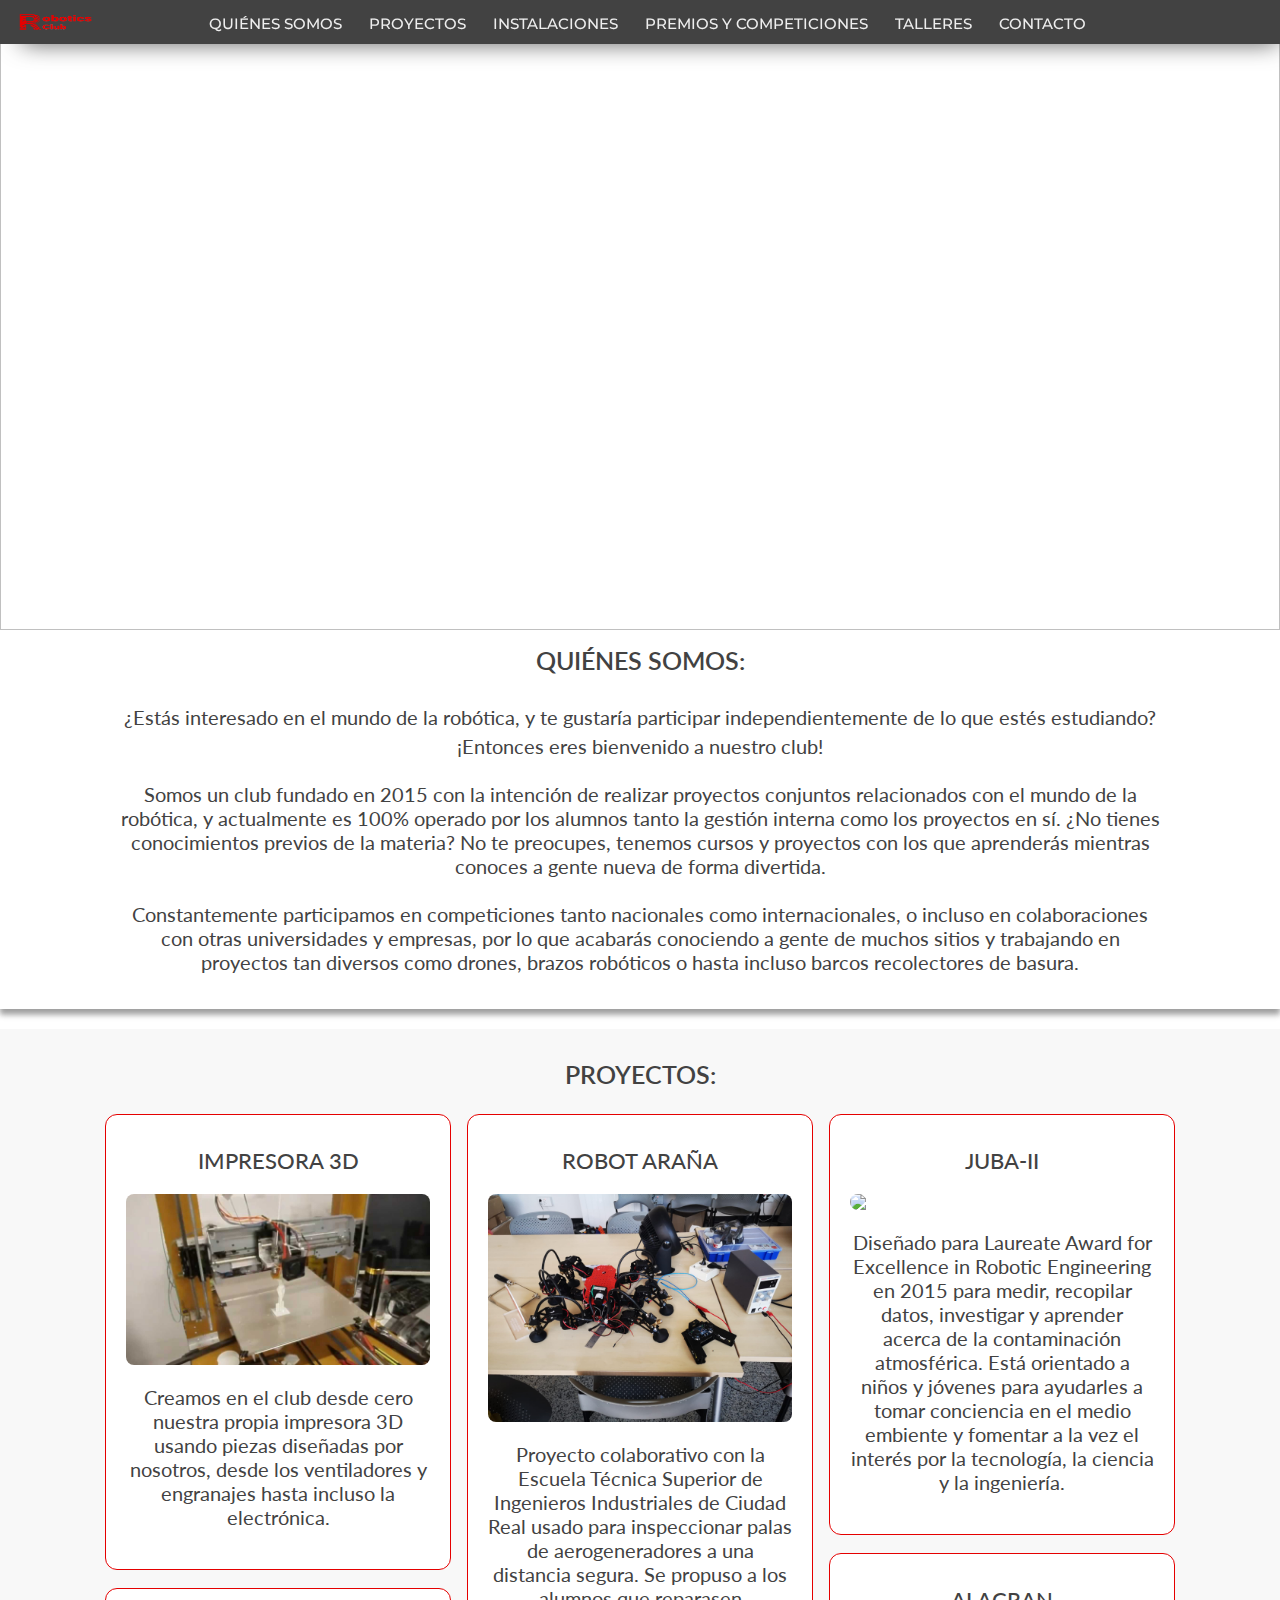
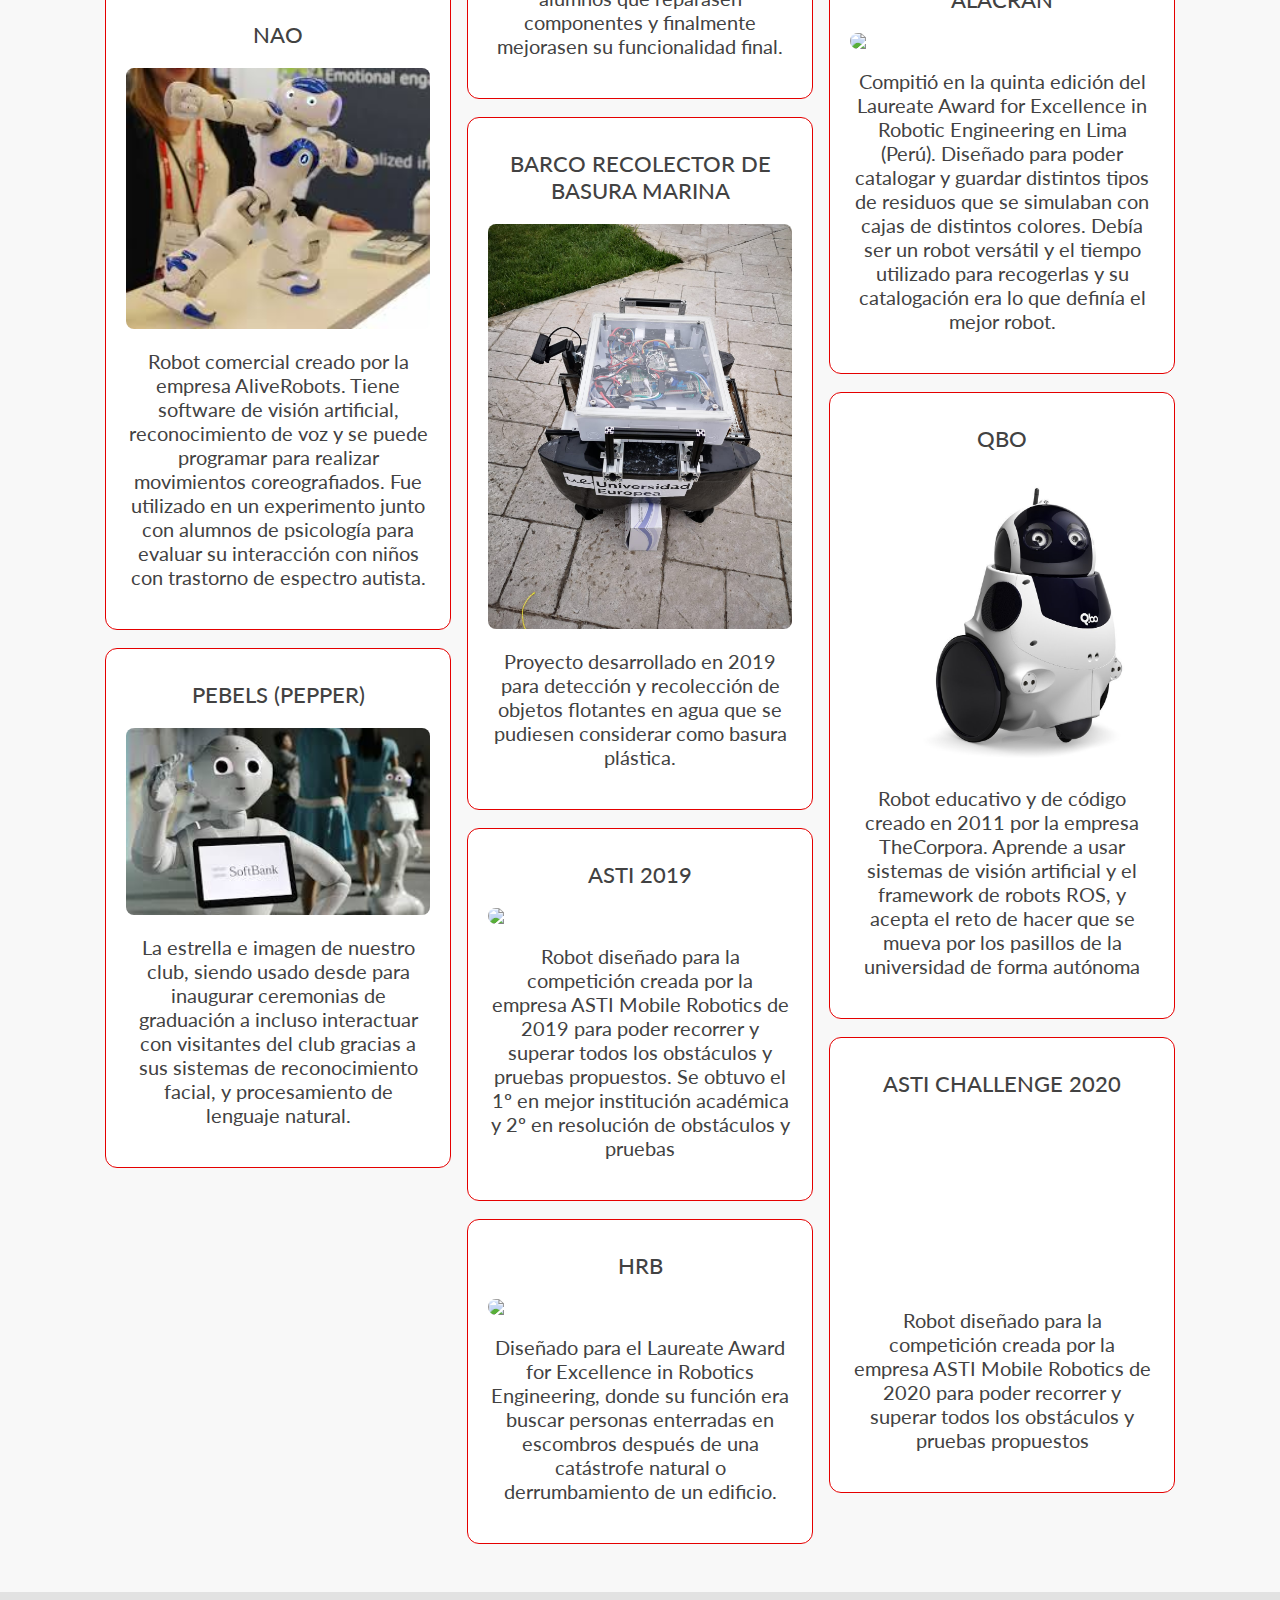
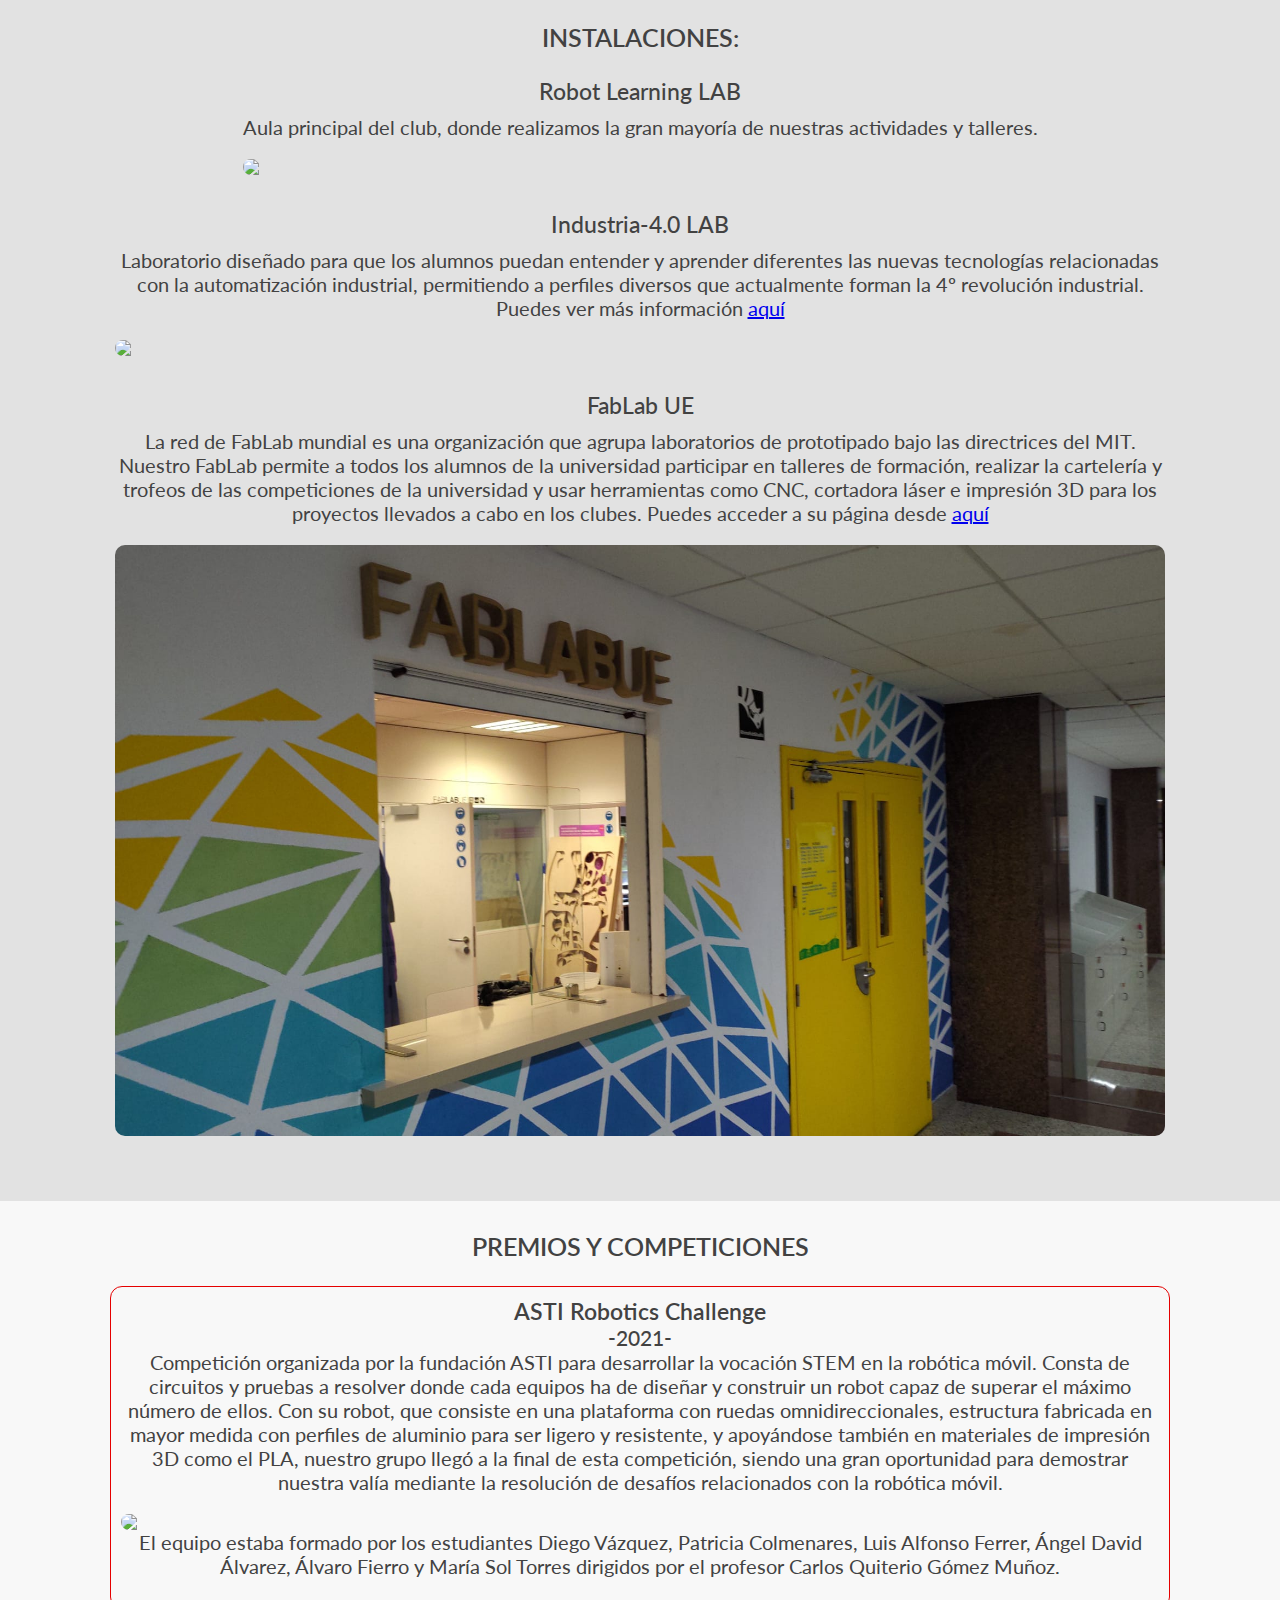
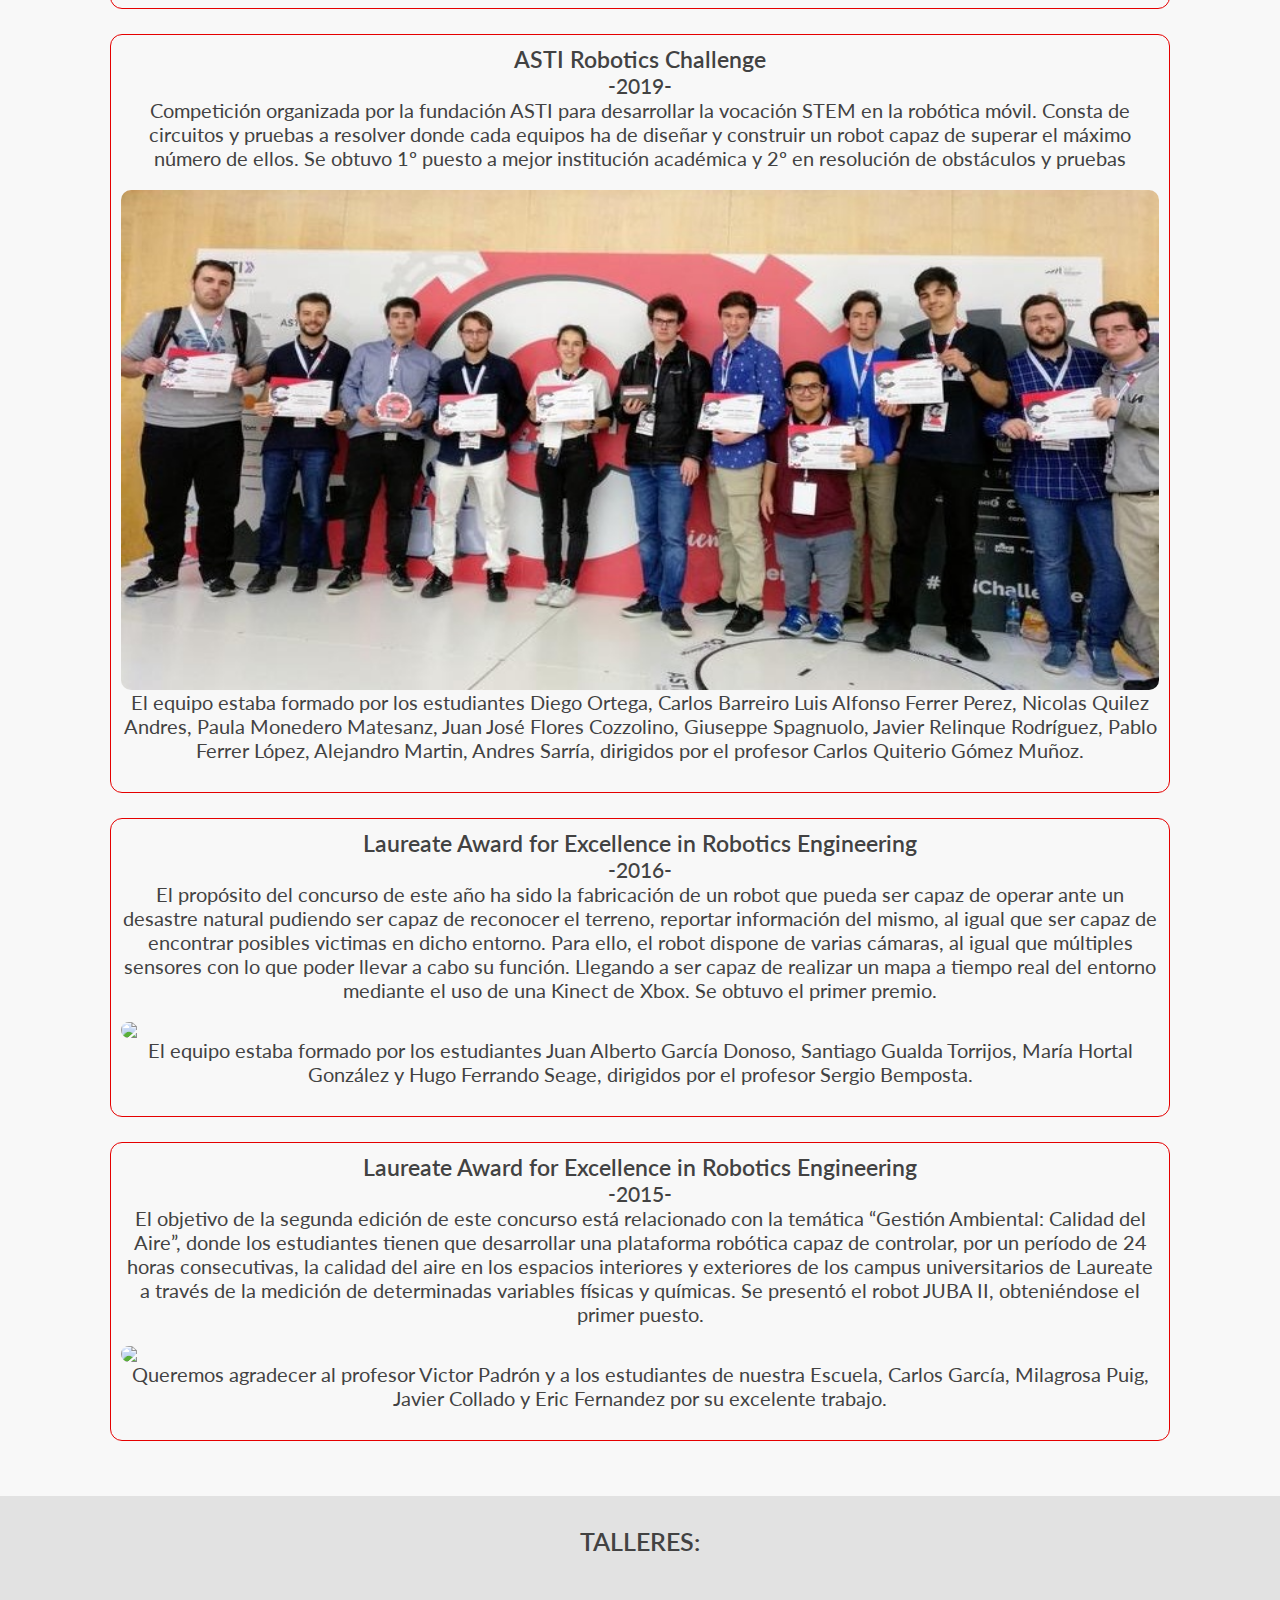
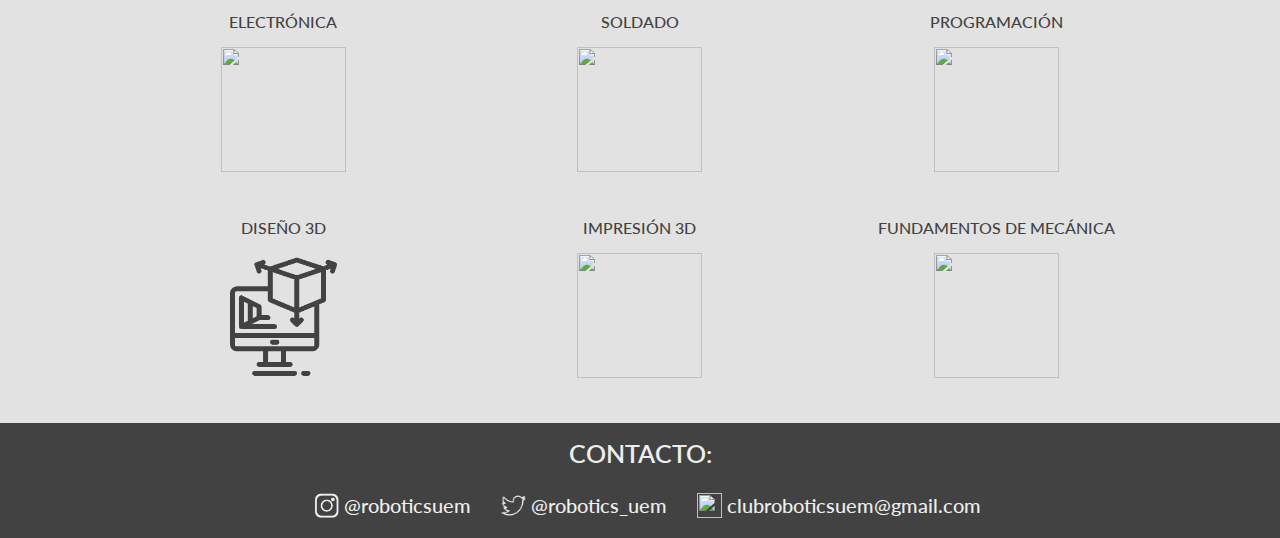
==== commit 3f577b90: "Beta 1.3 Image Header class correction" ====
--- a/index.html
+++ b/index.html
@@ -13,7 +13,7 @@
 </head>
 <body>
 <div class="header">
-    <div class="headerimagediv"><img id ="headerlogo" src="assets/images/logocompleto.png"></div>
+    <div class="headerimagediv"><img id ="header_image" src="assets/images/logocompleto.png"></div>
     <input type="checkbox" class="toggler" id="toggler">
     <div class="hamburger"><div></div></div>
     <ul class="headeroptions" id="nav-menu" onclick="closeMenu()">
--- a/assets/index.css
+++ b/assets/index.css
@@ -28,6 +28,7 @@
     display: flex;
     flex-direction: row;
     position: fixed;
+    z-index: 1;
 }
 
 .headeroptions {
@@ -58,7 +59,7 @@
     align-content: center;
     align-items: center;
 }
-#headerlogo{
+#header_image{
     height: calc(1.4vh + 1.4vw);
     width: calc(5vh + 3vw);
 }
@@ -159,8 +160,12 @@
 }
 
 .container_wrapper:nth-child(even){
+    background-color: #E2E2E2;
+}
+.container_wrapper:nth-child(odd){
     background-color: #f8f8f8;
 }
+
 
 .contenedor{
     width: 1100px;
@@ -173,6 +178,14 @@
     margin: 15px;
 }
 
+
+contenedor:first-child{
+    margin-top: 0;
+}
+
+contenedor:last-child{
+    margin-bottom: 0;
+}
 
 
 /*Project section*/
@@ -229,6 +242,7 @@
     height: 0;
     padding-bottom: 56.25%;
     position: relative;
+    z-index: 0;
 }
 .video-responsive iframe {
     position: absolute;
@@ -262,8 +276,7 @@
 
 .facility img{
     width: 100%;
-    height: auto;
-    max-height: 500px;
+    border-radius: 10px;
 }
 
 
@@ -358,7 +371,6 @@
     align-content: center;
     background-color: #424242;
     color: #eeeeee;
-    margin-top: 20px;
     padding-top: 15px;
     padding-bottom: 15px;
     box-shadow: 0 10px 20px rgba(0,0,0,0.19), 0 6px 6px rgba(0,0,0,0.23);
@@ -447,7 +459,7 @@
     .header{
         height: calc(3vh + 3vw);
     }
-    #headerlogo{
+    #header_image{
         height: calc(2vh + 2vw);
         width: calc(8vh + 4vw);
     }
@@ -579,7 +591,7 @@
     .header{
         height: calc(4vh + 4vw);
     }
-    #headerlogo{
+    #header_image{
         height: calc(3vh + 3vw);
         width: calc(10vh + 5vw);
     }
